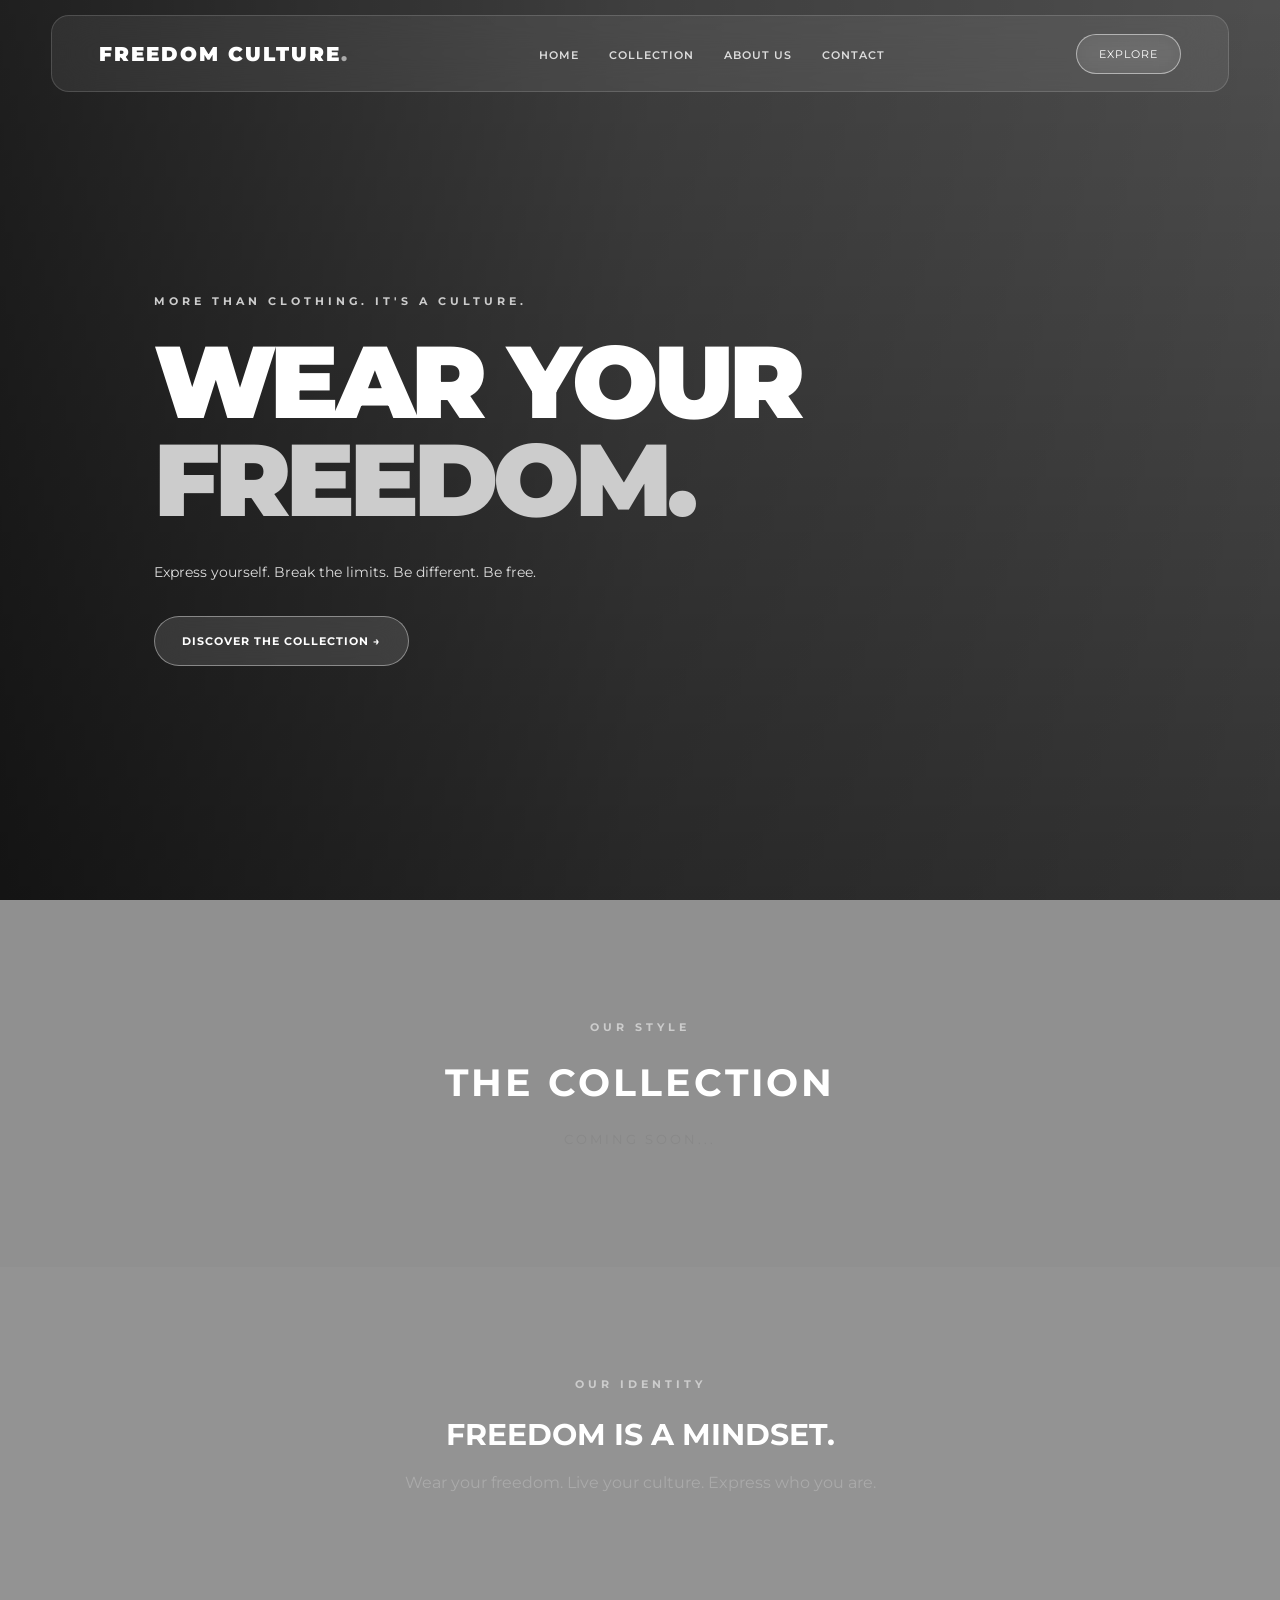
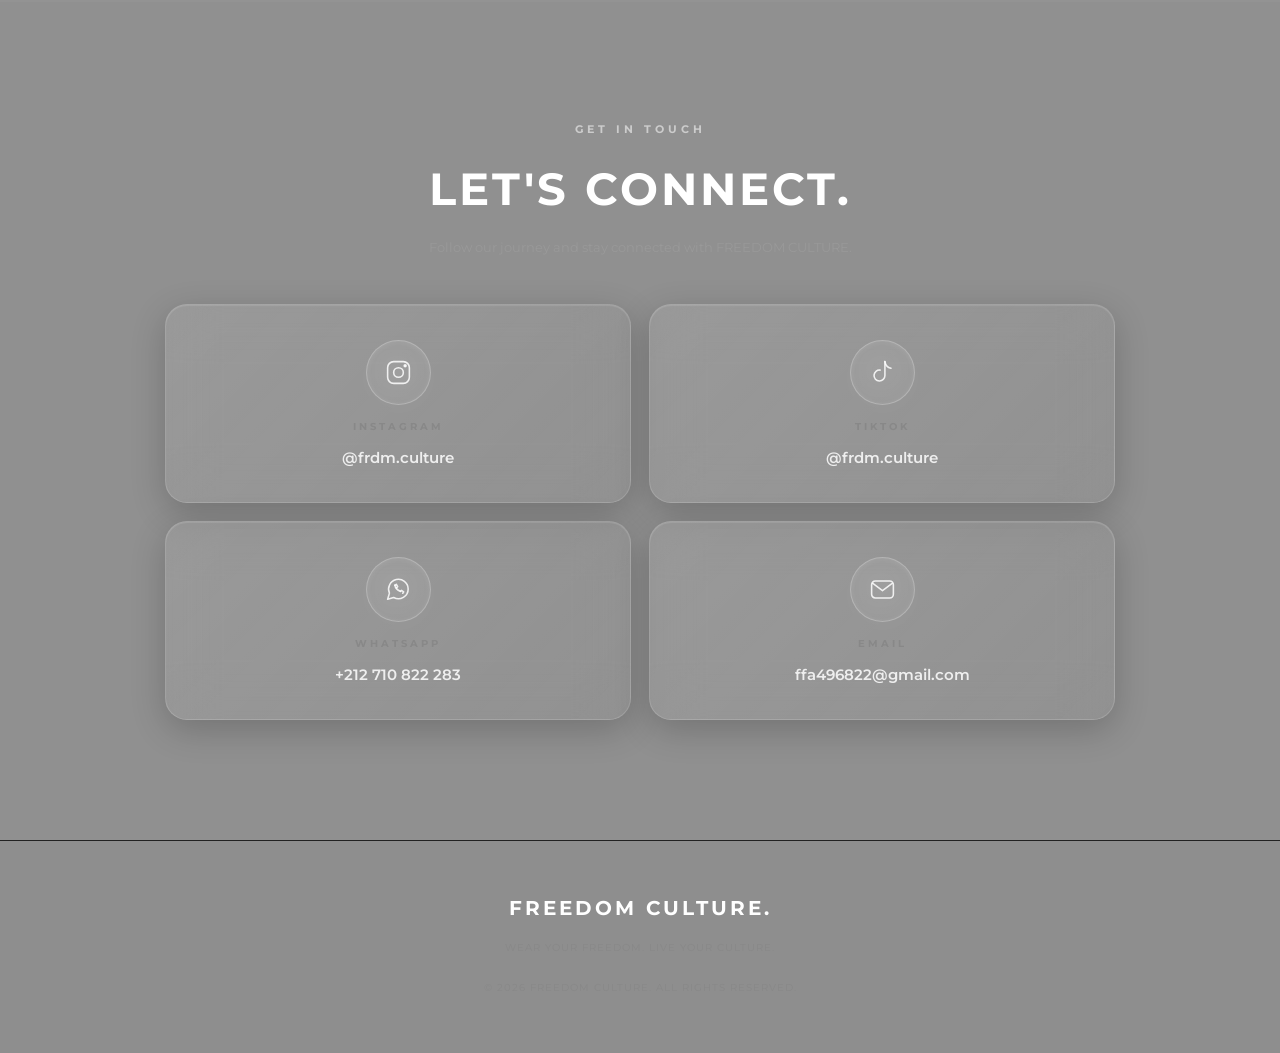
==== index.html @ 3c931a74 "Add files via upload" ====
<!DOCTYPE html>
<html lang="en">
<head>
    <meta charset="UTF-8">
    <meta name="viewport" content="width=device-width, initial-scale=1.0">

    <meta name="theme-color" content="#080808">
    <meta name="description" content="FREEDOM CULTURE — Wear Your Freedom. More than clothing, it's a culture.">

    <title>FREEDOM CULTURE | Wear Your Freedom</title>

    <link rel="stylesheet" href="style.css">

    <link rel="preconnect" href="https://fonts.googleapis.com">
    <link rel="preconnect" href="https://fonts.gstatic.com" crossorigin>
    <link href="https://fonts.googleapis.com/css2?family=Montserrat:wght@400;500;600;700;800;900&display=swap" rel="stylesheet">
</head>

<body>

    <!-- NAVBAR -->

    <header>
        <nav class="navbar">

            <a href="#home" class="logo">
                FREEDOM CULTURE<span>.</span>
            </a>

            <ul class="nav-links">
                <li><a href="#home">HOME</a></li>
                <li><a href="#collection">COLLECTION</a></li>
                <li><a href="#about">ABOUT US</a></li>
                <li><a href="#contact">CONTACT</a></li>
            </ul>

            <a href="#collection" class="shop-btn">EXPLORE</a>

        </nav>
    </header>

    <main>

        <!-- HERO -->

        <section class="hero" id="home">

            <div class="hero-content">

                <p class="subtitle">
                    MORE THAN CLOTHING. IT'S A CULTURE.
                </p>

                <h1>
                    WEAR YOUR<br>
                    <span>FREEDOM.</span>
                </h1>

                <p class="description">
                    Express yourself. Break the limits.
                    Be different. Be free.
                </p>

                <a href="#collection" class="hero-btn">
                    DISCOVER THE COLLECTION →
                </a>

            </div>

        </section>

        <!-- COLLECTION -->

        <section class="collection" id="collection">

            <p class="subtitle">OUR STYLE</p>

            <h2>THE COLLECTION</h2>

            <p>COMING SOON...</p>

        </section>

        <!-- ABOUT -->

        <section class="about" id="about">

            <p class="subtitle">OUR IDENTITY</p>

            <h2>FREEDOM IS A MINDSET.</h2>

            <p>
                Wear your freedom. Live your culture.
                Express who you are.
            </p>

        </section>

        <!-- CONTACT -->

        <section class="contact" id="contact">

            <p class="subtitle">GET IN TOUCH</p>

            <h2>LET'S CONNECT.</h2>

            <p class="contact-description">
                Follow our journey and stay connected with FREEDOM CULTURE.
            </p>

            <div class="contact-container">

                <!-- INSTAGRAM -->

                <a href="https://www.instagram.com/frdm.culture?mdxt=eGd2ZGxoZmF2Znpv&utm_source=qr"
                   target="_blank" rel="noopener noreferrer" class="contact-card">

                    <div class="glass-icon">
                        <svg viewBox="0 0 24 24" fill="none"
                             stroke="currentColor" stroke-width="1.3"
                             stroke-linecap="round" stroke-linejoin="round">

                            <rect x="3" y="3" width="18" height="18" rx="5"/>
                            <circle cx="12" cy="12" r="4"/>
                            <circle cx="17.5" cy="6.5" r="0.8" fill="currentColor"/>

                        </svg>
                    </div>

                    <span class="contact-label">INSTAGRAM</span>
                    <span class="contact-value">@frdm.culture</span>

                </a>

                <!-- TIKTOK -->

                <a href="https://www.tiktok.com/@frdm.culture?_r=1&_t=ZN-9BCzHDiKAdf"
                   target="_blank" rel="noopener noreferrer" class="contact-card">

                    <div class="glass-icon">

                        <svg viewBox="0 0 24 24" fill="none"
                             stroke="currentColor" stroke-width="1.3"
                             stroke-linecap="round" stroke-linejoin="round">

                            <path d="M14 3v11.5a4.5 4.5 0 1 1-4-4.47"/>
                            <path d="M14 3c.5 3 2.5 5 5 5.5"/>

                        </svg>

                    </div>

                    <span class="contact-label">TIKTOK</span>
                    <span class="contact-value">@frdm.culture</span>

                </a>

                <!-- WHATSAPP -->

                <a href="https://wa.me/212710822283"
                   target="_blank" rel="noopener noreferrer" class="contact-card">

                    <div class="glass-icon">

                        <svg viewBox="0 0 24 24" fill="none"
                             stroke="currentColor" stroke-width="1.3"
                             stroke-linecap="round" stroke-linejoin="round">

                            <path d="M20 11.5a8.1 8.1 0 0 1-12 7.1L3 20l1.5-5A8.1 8.1 0 1 1 20 11.5Z"/>
                            <path d="M9 8.5c.5 2.5 2 4 4.5 5"/>
                            <path d="m9 8.5 1.2-.8 1.1 2-1 1"/>
                            <path d="m13.5 13.5 1-.8 1.8 1.2-.8 1.2"/>

                        </svg>

                    </div>

                    <span class="contact-label">WHATSAPP</span>
                    <span class="contact-value">+212 710 822 283</span>

                </a>

                <!-- EMAIL -->

                <a href="mailto:ffa496822@gmail.com"
                   class="contact-card">

                    <div class="glass-icon">

                        <svg viewBox="0 0 24 24" fill="none"
                             stroke="currentColor" stroke-width="1.3"
                             stroke-linecap="round" stroke-linejoin="round">

                            <rect x="3" y="5" width="18" height="14" rx="3"/>
                            <path d="m4 7 8 6 8-6"/>

                        </svg>

                    </div>

                    <span class="contact-label">EMAIL</span>
                    <span class="contact-value">ffa496822@gmail.com</span>

                </a>

            </div>

        </section>

    </main>

    <!-- FOOTER -->

    <footer>

        <h2>FREEDOM CULTURE.</h2>

        <p>WEAR YOUR FREEDOM. LIVE YOUR CULTURE.</p>

        <p class="copyright">
            © 2026 FREEDOM CULTURE. ALL RIGHTS RESERVED.
        </p>

    </footer>

    <script src="script.js"></script>

</body>
</html>
---- style.css ----
* {
    margin: 0;
    padding: 0;
    box-sizing: border-box;
    scroll-behavior: smooth;
}

body {
    font-family: 'Montserrat', sans-serif;
    background: #080808;
    color: white;
}

/* NAVBAR */

header {
    position: fixed;
    top: 15px;
    left: 4%;
    width: 92%;
    z-index: 1000;
    border: 1px solid rgba(255,255,255,0.15);
    border-radius: 18px;
    background: rgba(255,255,255,0.07);
    backdrop-filter: blur(22px);
    -webkit-backdrop-filter: blur(22px);
}

.navbar {
    min-height: 75px;
    padding: 12px 4%;
    display: flex;
    align-items: center;
    justify-content: space-between;
    gap: 20px;
}

.logo {
    color: white;
    font-size: 20px;
    font-weight: 900;
    text-decoration: none;
    letter-spacing: 2px;
}

.logo span {
    color: #aaa;
}

.nav-links {
    display: flex;
    gap: 30px;
    list-style: none;
}

.nav-links a {
    color: #ddd;
    text-decoration: none;
    font-size: 11px;
    font-weight: 600;
    letter-spacing: 1px;
    transition: 0.3s;
}

.nav-links a:hover {
    color: white;
}

.shop-btn {
    padding: 12px 22px;
    border: 1px solid rgba(255,255,255,0.5);
    border-radius: 30px;
    color: white;
    text-decoration: none;
    font-size: 11px;
    letter-spacing: 1px;
    background: rgba(255,255,255,0.08);
    backdrop-filter: blur(12px);
    transition: 0.3s;
}

.shop-btn:hover {
    background: white;
    color: black;
}

/* PAGE BACKGROUND */

body {
    background:
        linear-gradient(
            rgba(0,0,0,0.65),
            rgba(0,0,0,0.78)
        ),
        url('https://images.unsplash.com/photo-1523381210434-271e8be1f52b?w=2000');

    background-size: cover;
    background-position: center top;
    background-repeat: no-repeat;
    background-attachment: fixed;
}

/* HERO */

.hero {
    min-height: 100vh;
    display: flex;
    align-items: center;
    padding: 140px 12% 80px;

    background: linear-gradient(
        90deg,
        rgba(0,0,0,0.65),
        rgba(0,0,0,0.30),
        rgba(0,0,0,0.12)
    );
}

.hero-content {
    max-width: 650px;
}

.subtitle {
    color: #ccc;
    font-size: 11px;
    font-weight: 700;
    letter-spacing: 4px;
    margin-bottom: 25px;
}

.hero h1 {
    font-size: clamp(55px, 8vw, 105px);
    line-height: 0.95;
    font-weight: 900;
    letter-spacing: -5px;
}

.hero h1 span {
    color: #ccc;
}

.description {
    color: #ddd;
    font-size: 14px;
    line-height: 2;
    margin: 30px 0;
}

.hero-btn {
    display: inline-block;
    padding: 17px 27px;
    border: 1px solid rgba(255,255,255,0.4);
    border-radius: 40px;
    background: rgba(255,255,255,0.12);
    color: white;
    text-decoration: none;
    font-size: 11px;
    font-weight: 700;
    letter-spacing: 1px;
    backdrop-filter: blur(15px);
    -webkit-backdrop-filter: blur(15px);
    transition: 0.3s;
}

.hero-btn:hover {
    background: white;
    color: black;
    transform: translateY(-3px);
}

/* COLLECTION */

.collection {
    padding: 120px 20px;
    text-align: center;
    background: rgba(10,10,10,0.45);
}

.collection h2 {
    font-size: 38px;
    letter-spacing: 3px;
    margin-bottom: 25px;
}

.collection > p:last-child {
    color: #888;
    font-size: 13px;
    letter-spacing: 3px;
}

/* ABOUT */

.about {
    padding: 110px 20px;
    background: rgba(17,17,17,0.45);
    text-align: center;
}

.about h2 {
    font-size: 30px;
    margin-bottom: 20px;
}

.about p:not(.subtitle) {
    color: #aaa;
}

/* CONTACT */

.contact {
    padding: 120px 8%;
    text-align: center;
    background: rgba(9,9,9,0.45);
}

.contact h2 {
    font-size: clamp(30px, 5vw, 45px);
    letter-spacing: 3px;
    margin-bottom: 20px;
}

.contact-description {
    color: #999;
    font-size: 13px;
    line-height: 1.8;
    margin-bottom: 45px;
}

.contact-container {
    max-width: 950px;
    margin: auto;
    display: grid;
    grid-template-columns: repeat(2, 1fr);
    gap: 18px;
}

.contact-card {
    display: flex;
    flex-direction: column;
    align-items: center;
    gap: 15px;
    padding: 35px 20px;
    text-align: center;
    text-decoration: none;
    color: white;

    background: linear-gradient(
        135deg,
        rgba(255,255,255,0.09),
        rgba(255,255,255,0.015)
    );

    border: 1px solid rgba(255,255,255,0.15);
    border-radius: 22px;

    backdrop-filter: blur(25px);
    -webkit-backdrop-filter: blur(25px);

    box-shadow:
        inset 0 1px 1px rgba(255,255,255,0.12),
        0 10px 35px rgba(0,0,0,0.2);

    transition: 0.3s ease;
}

.contact-card:hover {
    background: rgba(255,255,255,0.10);
    border-color: rgba(255,255,255,0.35);
    transform: translateY(-5px);
}

/* LIQUID GLASS ICONS */

.glass-icon {
    width: 65px;
    height: 65px;
    display: flex;
    align-items: center;
    justify-content: center;

    border-radius: 50%;

    background: rgba(255,255,255,0.025);
    border: 1px solid rgba(255,255,255,0.25);

    box-shadow:
        inset 0 1px 5px rgba(255,255,255,0.10),
        0 5px 20px rgba(255,255,255,0.025);

    backdrop-filter: blur(15px);
    -webkit-backdrop-filter: blur(15px);

    transition: 0.3s ease;
}

.glass-icon svg {
    width: 29px;
    height: 29px;
    color: rgba(255,255,255,0.85);
    transition: 0.3s ease;
}

.contact-card:hover .glass-icon {
    border-color: rgba(255,255,255,0.6);
    transform: scale(1.08);
}

.contact-label {
    color: #888;
    font-size: 10px;
    font-weight: 700;
    letter-spacing: 3px;
}

.contact-value {
    color: #eee;
    font-size: 15px;
    font-weight: 600;
    overflow-wrap: anywhere;
}

/* FOOTER */

footer {
    padding: 55px 20px;
    text-align: center;
    background: rgba(5,5,5,0.45);
    border-top: 1px solid #222;
}

footer h2 {
    font-size: 20px;
    letter-spacing: 3px;
    margin-bottom: 18px;
}

footer p {
    color: #888;
    font-size: 10px;
    letter-spacing: 1px;
    line-height: 2;
}

.copyright {
    margin-top: 20px;
}

/* MOBILE */

@media (max-width: 768px) {

    body {
        background-attachment: scroll;
        background-position: center top;
    }

    header {
        top: 8px;
        left: 3%;
        width: 94%;
    }

    .navbar {
        min-height: 65px;
        padding: 10px 4%;
    }

    .logo {
        font-size: 15px;
    }

    .nav-links {
        display: none;
    }

    .shop-btn {
        padding: 10px 15px;
        font-size: 10px;
    }

    .hero {
        min-height: 100vh;
        padding: 130px 7% 70px;
    }

    .hero h1 {
        font-size: clamp(48px, 12vw, 75px);
        letter-spacing: -3px;
    }

    .collection h2 {
        font-size: 28px;
    }

    .about h2 {
        font-size: 24px;
    }

    .contact {
        padding: 90px 6%;
    }

    .contact-container {
        grid-template-columns: 1fr;
    }

    .contact-card {
        padding: 30px 20px;
    }

    .contact-value {
        font-size: 14px;
    }
}
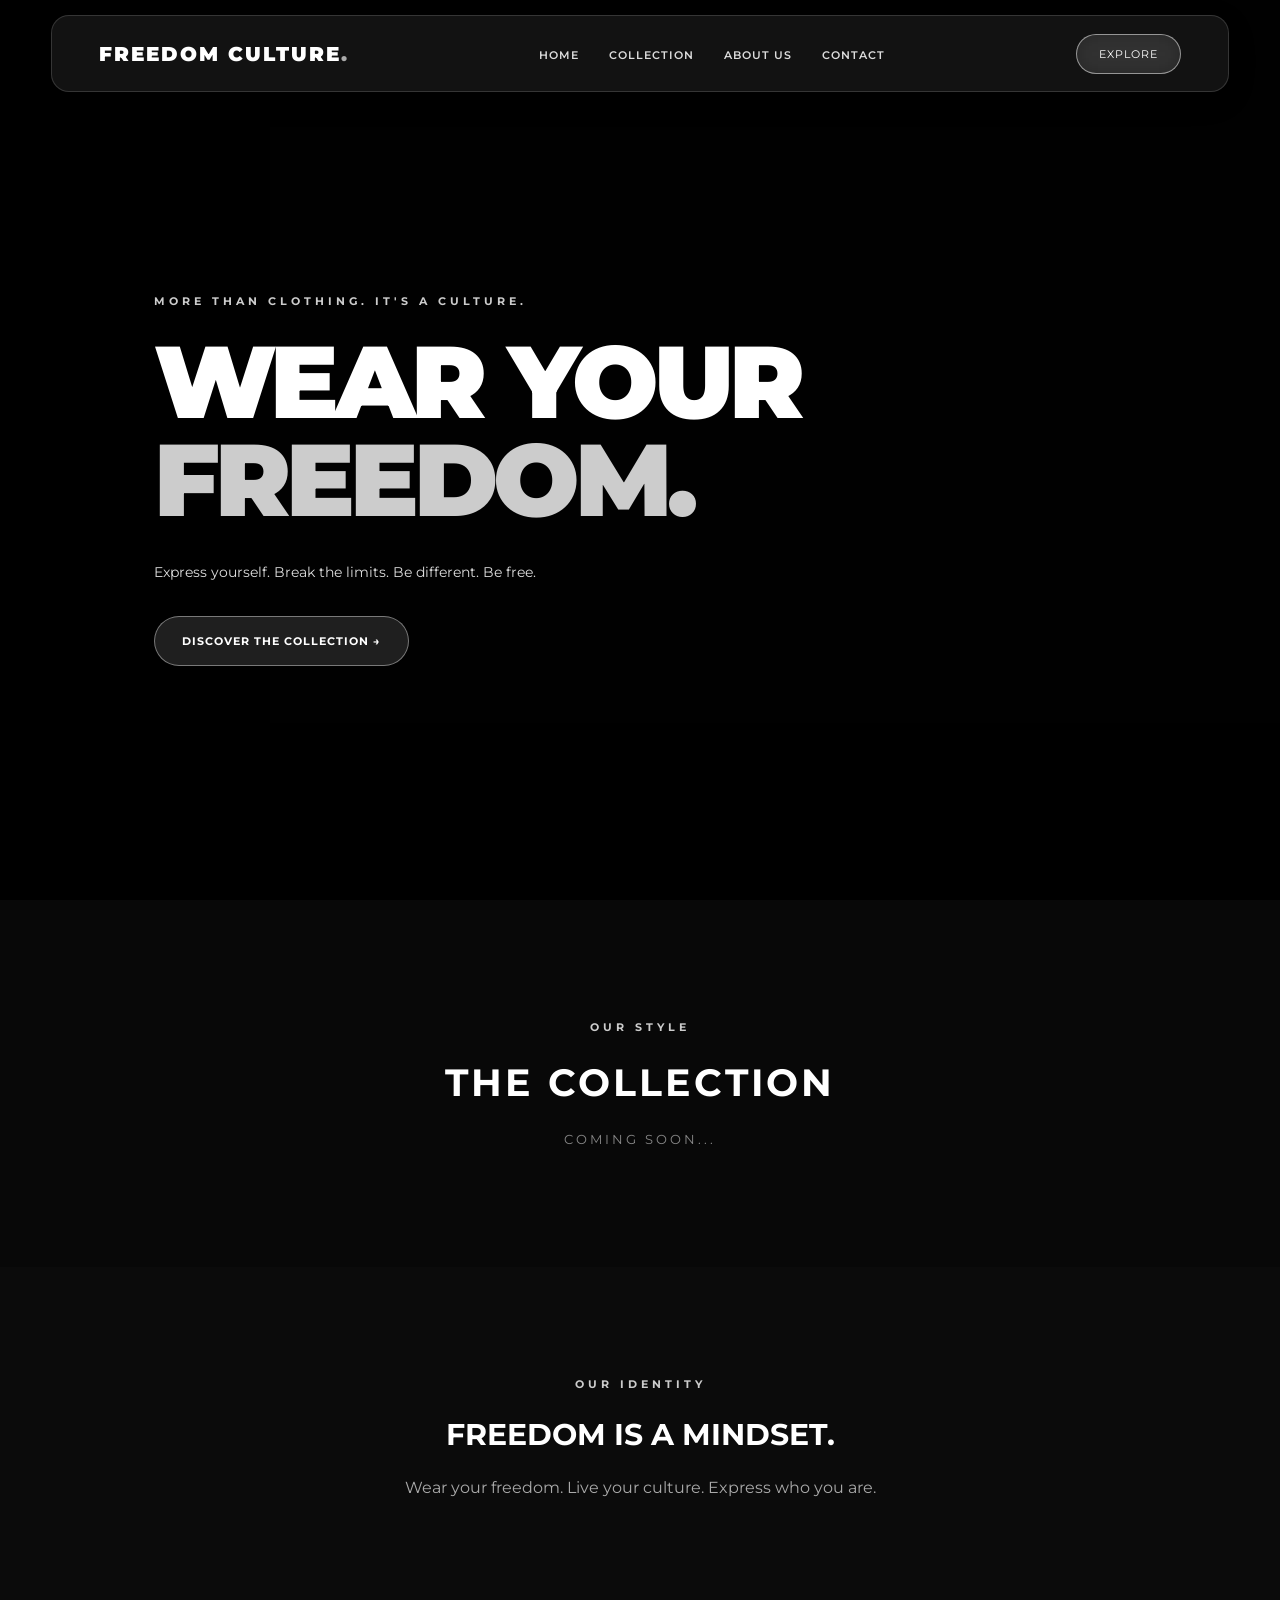
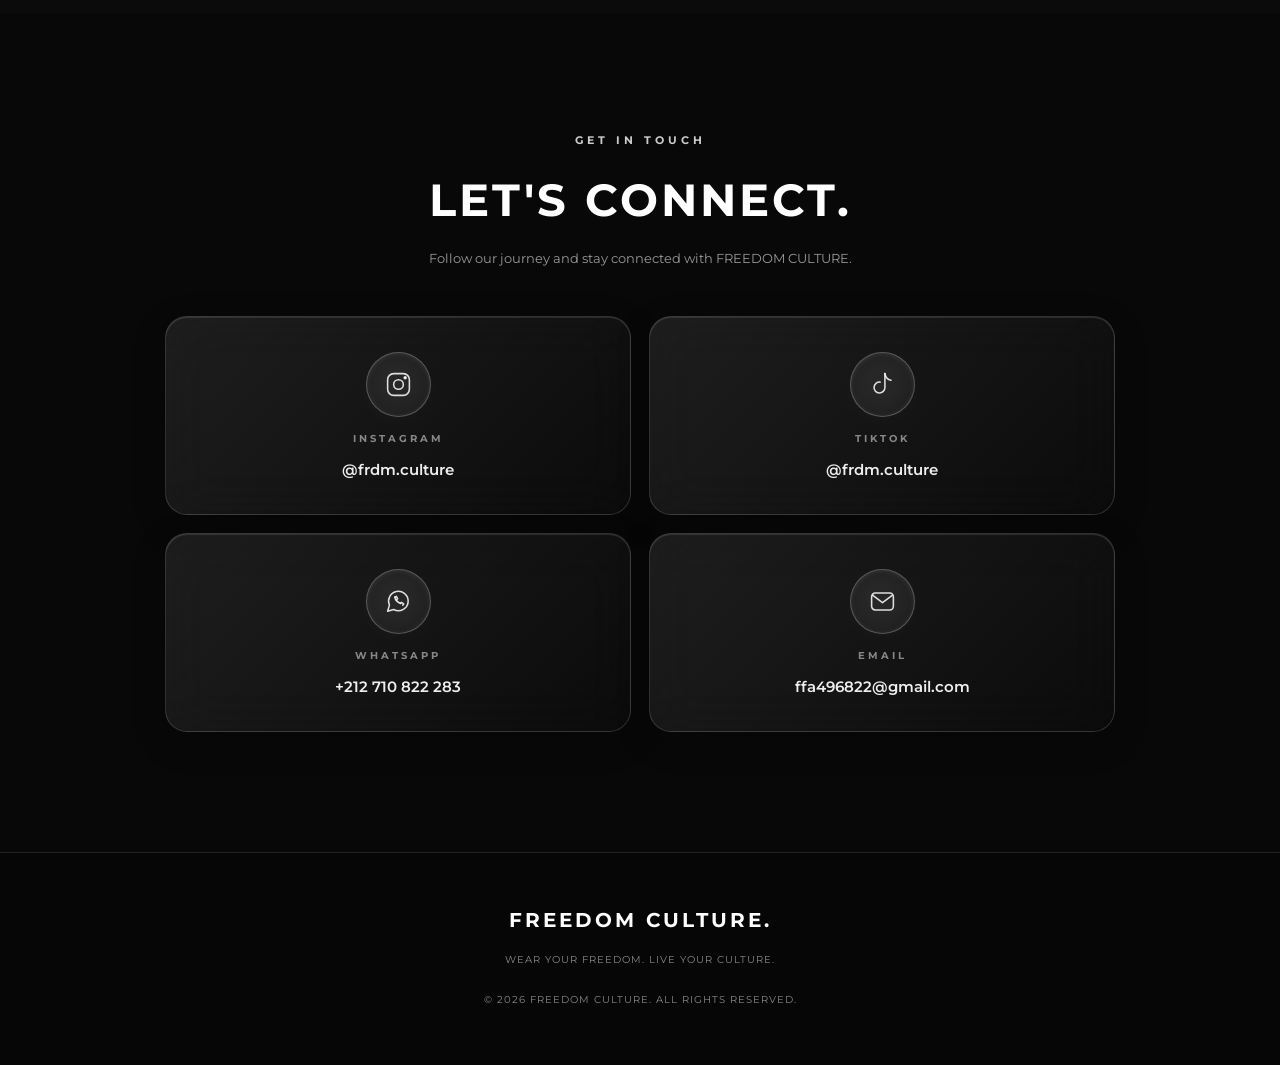
==== commit fcd6b116: "Add files via upload" ====
--- a/index.html
+++ b/index.html
@@ -182,7 +182,7 @@
 
                 <!-- EMAIL -->
 
-                <a href="mailto:ffa496822@gmail.com"
+                <a href="mailto:brand.frdmculture@gmail.com"
                    class="contact-card">
 
                     <div class="glass-icon">
--- a/style.css
+++ b/style.css
@@ -1,3 +1,7 @@
+/* =========================
+   GLOBAL
+========================= */
+
 * {
     margin: 0;
     padding: 0;
@@ -5,10 +9,38 @@
     scroll-behavior: smooth;
 }
 
+html {
+    scroll-padding-top: 110px;
+}
+
 body {
+    position: relative;
+    isolation: isolate;
+    min-height: 100vh;
+
     font-family: 'Montserrat', sans-serif;
     background: #080808;
     color: white;
+}
+
+/* FULL PAGE BACKGROUND */
+
+body::before {
+    content: "";
+    position: fixed;
+    inset: 0;
+    z-index: -1;
+    pointer-events: none;
+
+    background-image:
+        linear-gradient(
+            rgba(0,0,0,0.65),
+            rgba(0,0,0,0.78)
+        ),
+      url('https://images.unsplash.com/photo-1523398002811-999ca8dec234?w=2000');
+    background-size: cover;
+    background-position: center center;
+    background-repeat: no-repeat;
 }
 
 /* NAVBAR */
@@ -19,16 +51,22 @@
     left: 4%;
     width: 92%;
     z-index: 1000;
+
     border: 1px solid rgba(255,255,255,0.15);
     border-radius: 18px;
+
     background: rgba(255,255,255,0.07);
+
     backdrop-filter: blur(22px);
     -webkit-backdrop-filter: blur(22px);
+
+    box-shadow: 0 8px 30px rgba(0,0,0,0.12);
 }
 
 .navbar {
     min-height: 75px;
     padding: 12px 4%;
+
     display: flex;
     align-items: center;
     justify-content: space-between;
@@ -41,6 +79,7 @@
     font-weight: 900;
     text-decoration: none;
     letter-spacing: 2px;
+    white-space: nowrap;
 }
 
 .logo span {
@@ -59,7 +98,7 @@
     font-size: 11px;
     font-weight: 600;
     letter-spacing: 1px;
-    transition: 0.3s;
+    transition: color 0.3s ease;
 }
 
 .nav-links a:hover {
@@ -68,15 +107,22 @@
 
 .shop-btn {
     padding: 12px 22px;
+
     border: 1px solid rgba(255,255,255,0.5);
     border-radius: 30px;
+
     color: white;
     text-decoration: none;
     font-size: 11px;
     letter-spacing: 1px;
+
     background: rgba(255,255,255,0.08);
+
     backdrop-filter: blur(12px);
-    transition: 0.3s;
+    -webkit-backdrop-filter: blur(12px);
+
+    transition: 0.3s ease;
+    white-space: nowrap;
 }
 
 .shop-btn:hover {
@@ -84,28 +130,14 @@
     color: black;
 }
 
-/* PAGE BACKGROUND */
-
-body {
-    background:
-        linear-gradient(
-            rgba(0,0,0,0.65),
-            rgba(0,0,0,0.78)
-        ),
-        url('https://images.unsplash.com/photo-1523381210434-271e8be1f52b?w=2000');
-
-    background-size: cover;
-    background-position: center top;
-    background-repeat: no-repeat;
-    background-attachment: fixed;
-}
-
 /* HERO */
 
 .hero {
     min-height: 100vh;
+
     display: flex;
     align-items: center;
+
     padding: 140px 12% 80px;
 
     background: linear-gradient(
@@ -148,18 +180,25 @@
 
 .hero-btn {
     display: inline-block;
+
     padding: 17px 27px;
+
     border: 1px solid rgba(255,255,255,0.4);
     border-radius: 40px;
+
     background: rgba(255,255,255,0.12);
+
     color: white;
     text-decoration: none;
+
     font-size: 11px;
     font-weight: 700;
     letter-spacing: 1px;
+
     backdrop-filter: blur(15px);
     -webkit-backdrop-filter: blur(15px);
-    transition: 0.3s;
+
+    transition: 0.3s ease;
 }
 
 .hero-btn:hover {
@@ -173,6 +212,7 @@
 .collection {
     padding: 120px 20px;
     text-align: center;
+
     background: rgba(10,10,10,0.45);
 }
 
@@ -192,7 +232,9 @@
 
 .about {
     padding: 110px 20px;
+
     background: rgba(17,17,17,0.45);
+
     text-align: center;
 }
 
@@ -203,6 +245,7 @@
 
 .about p:not(.subtitle) {
     color: #aaa;
+    line-height: 1.9;
 }
 
 /* CONTACT */
@@ -210,6 +253,7 @@
 .contact {
     padding: 120px 8%;
     text-align: center;
+
     background: rgba(9,9,9,0.45);
 }
 
@@ -229,6 +273,7 @@
 .contact-container {
     max-width: 950px;
     margin: auto;
+
     display: grid;
     grid-template-columns: repeat(2, 1fr);
     gap: 18px;
@@ -239,7 +284,9 @@
     flex-direction: column;
     align-items: center;
     gap: 15px;
+
     padding: 35px 20px;
+
     text-align: center;
     text-decoration: none;
     color: white;
@@ -260,7 +307,10 @@
         inset 0 1px 1px rgba(255,255,255,0.12),
         0 10px 35px rgba(0,0,0,0.2);
 
-    transition: 0.3s ease;
+    transition:
+        background 0.3s ease,
+        border-color 0.3s ease,
+        transform 0.3s ease;
 }
 
 .contact-card:hover {
@@ -274,6 +324,8 @@
 .glass-icon {
     width: 65px;
     height: 65px;
+    flex-shrink: 0;
+
     display: flex;
     align-items: center;
     justify-content: center;
@@ -296,7 +348,9 @@
 .glass-icon svg {
     width: 29px;
     height: 29px;
+
     color: rgba(255,255,255,0.85);
+
     transition: 0.3s ease;
 }
 
@@ -323,8 +377,11 @@
 
 footer {
     padding: 55px 20px;
+
     text-align: center;
+
     background: rgba(5,5,5,0.45);
+
     border-top: 1px solid #222;
 }
 
@@ -345,13 +402,29 @@
     margin-top: 20px;
 }
 
-/* MOBILE */
+/* SCROLL REVEAL */
+
+.reveal-section {
+    opacity: 0;
+    transform: translateY(22px);
+
+    transition:
+        opacity 0.8s ease,
+        transform 0.8s ease;
+}
+
+.reveal-section.visible {
+    opacity: 1;
+    transform: translateY(0);
+}
+
+/* TABLET & MOBILE */
 
 @media (max-width: 768px) {
 
-    body {
-        background-attachment: scroll;
-        background-position: center top;
+    body::before {
+        background-position: center center;
+        background-size: cover;
     }
 
     header {
@@ -367,6 +440,7 @@
 
     .logo {
         font-size: 15px;
+        letter-spacing: 1.5px;
     }
 
     .nav-links {
@@ -379,7 +453,9 @@
     }
 
     .hero {
+        min-height: 100svh;
         min-height: 100vh;
+
         padding: 130px 7% 70px;
     }
 
@@ -388,10 +464,18 @@
         letter-spacing: -3px;
     }
 
+    .collection {
+        padding: 100px 20px;
+    }
+
     .collection h2 {
         font-size: 28px;
     }
 
+    .about {
+        padding: 100px 20px;
+    }
+
     .about h2 {
         font-size: 24px;
     }
@@ -411,4 +495,53 @@
     .contact-value {
         font-size: 14px;
     }
+
+    footer {
+        padding: 45px 20px;
+    }
+}
+
+/* SMALL PHONES */
+
+@media (max-width: 380px) {
+
+    .logo {
+        font-size: 13px;
+    }
+
+    .shop-btn {
+        padding: 9px 12px;
+        font-size: 9px;
+    }
+
+    .hero h1 {
+        font-size: 46px;
+    }
+
+    .subtitle {
+        font-size: 9px;
+        letter-spacing: 3px;
+    }
+
+    .contact h2 {
+        font-size: 28px;
+    }
+}
+
+/* ACCESSIBILITY */
+
+@media (prefers-reduced-motion: reduce) {
+
+    *,
+    *::before,
+    *::after {
+        scroll-behavior: auto !important;
+        transition-duration: 0.01ms !important;
+        animation-duration: 0.01ms !important;
+    }
+
+    .reveal-section {
+        opacity: 1;
+        transform: none;
+    }
 }
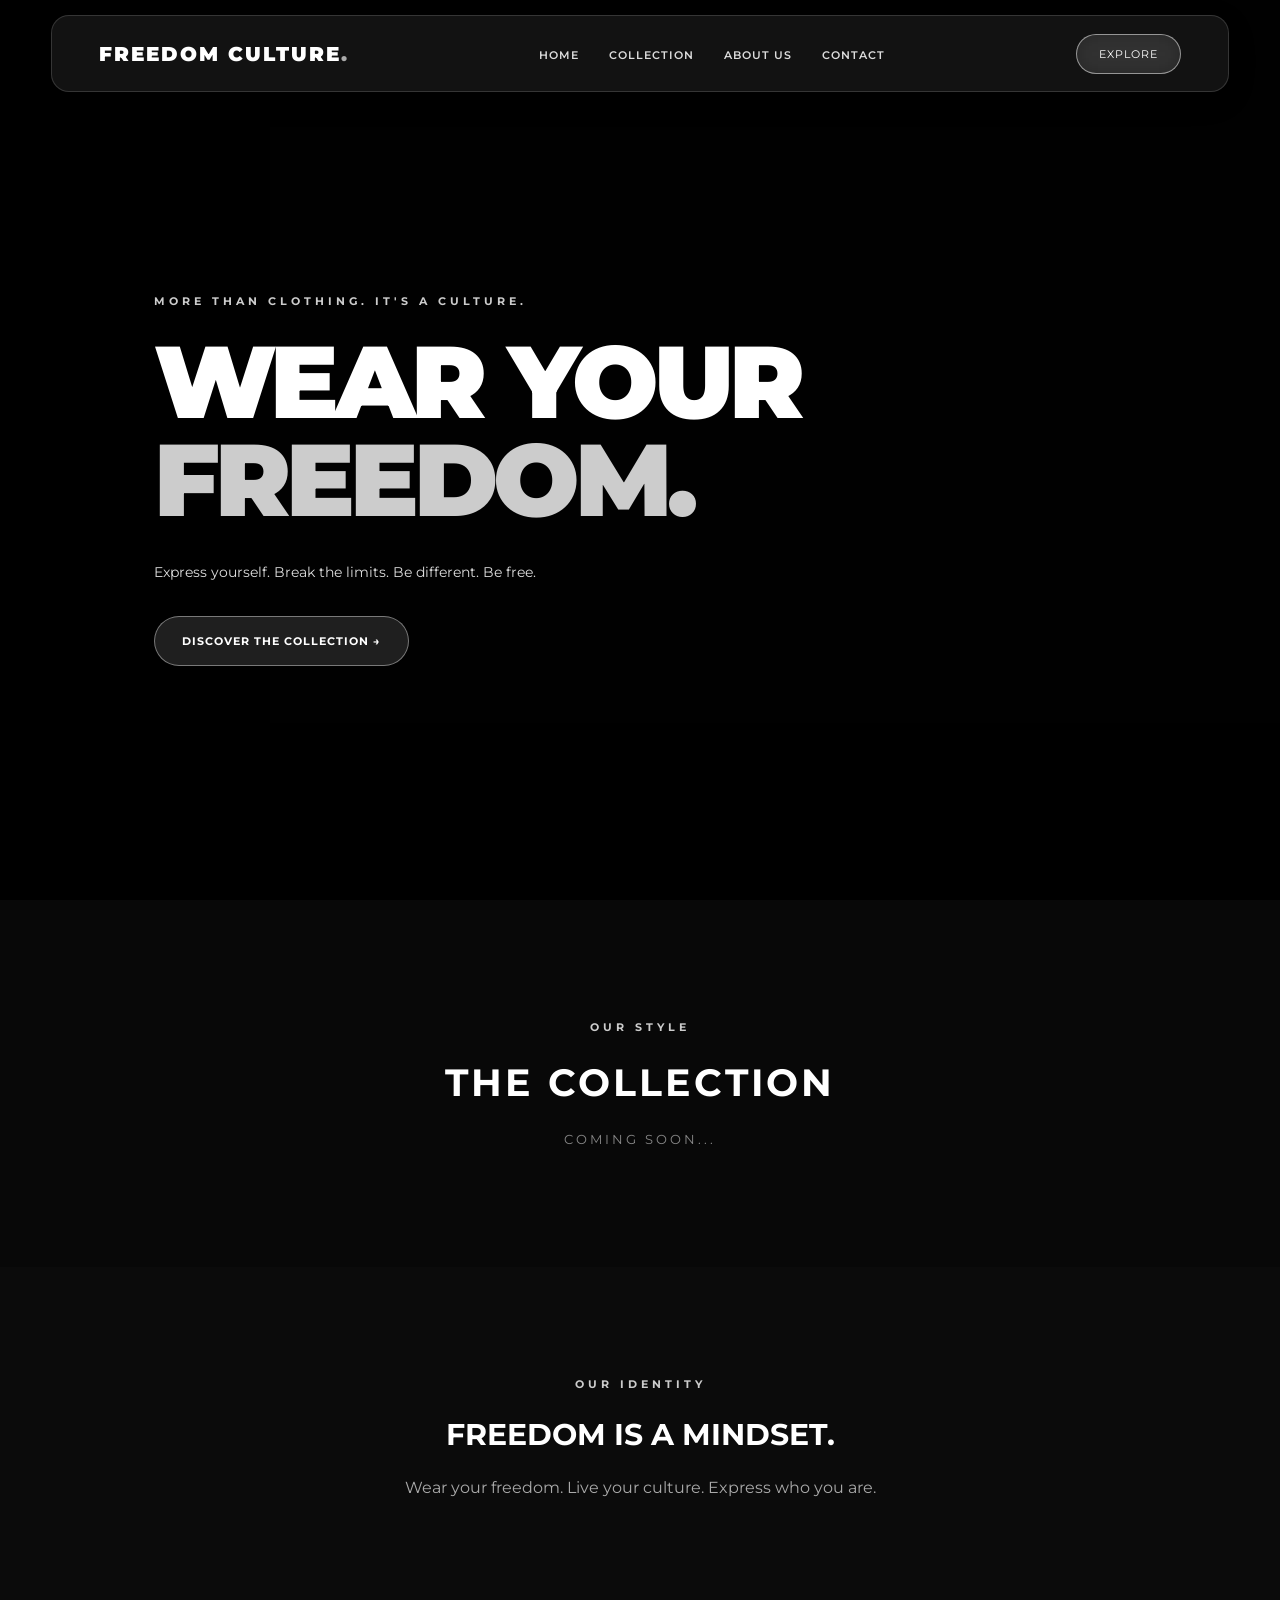
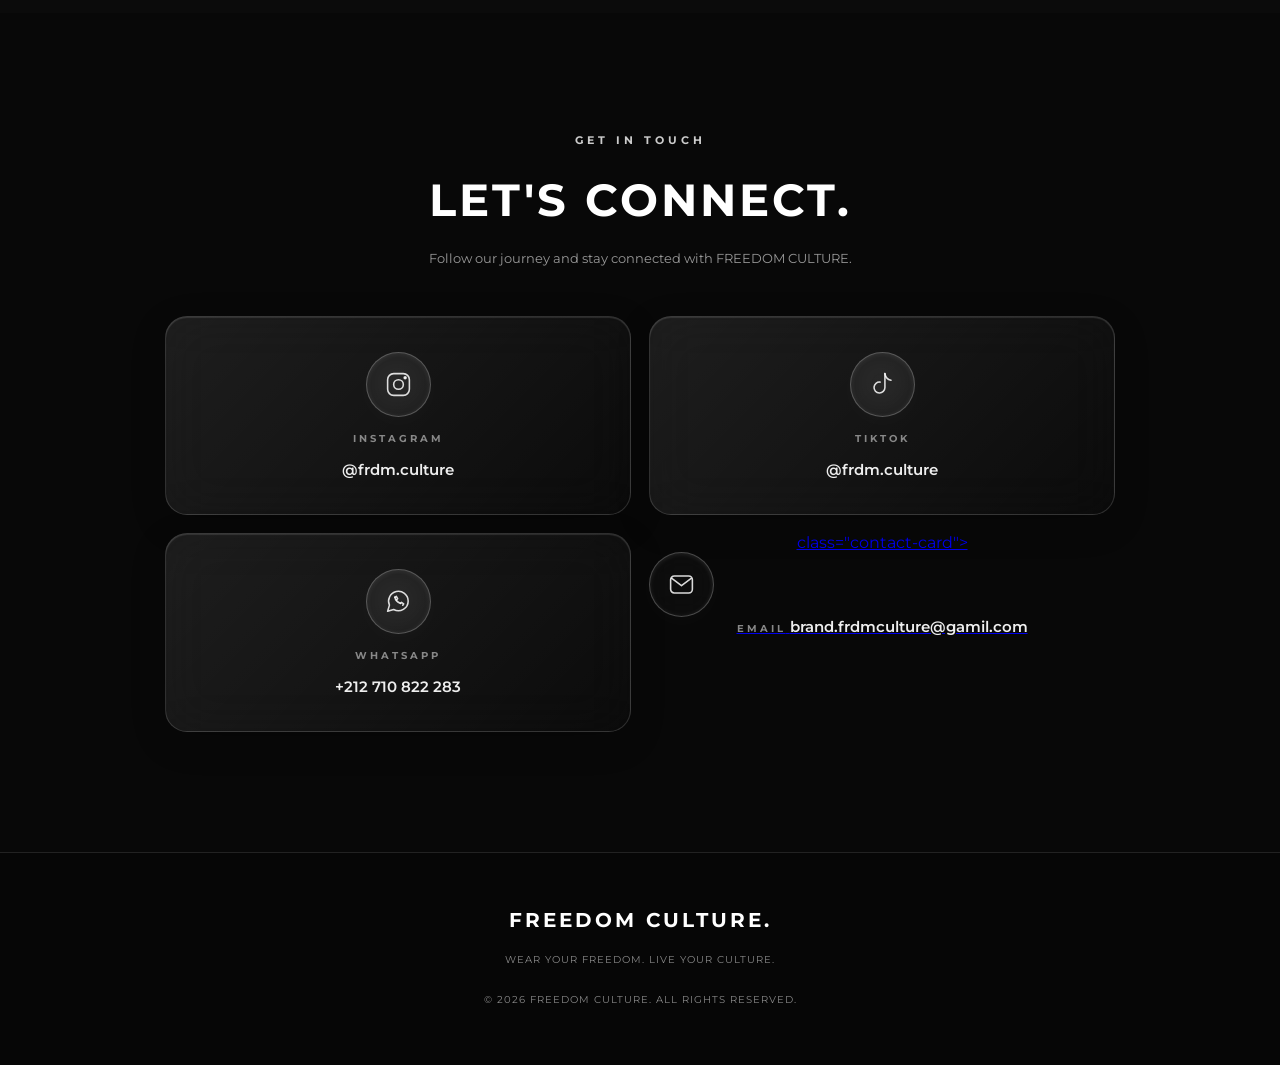
==== commit b6e98155: "Add files via upload" ====
--- a/index.html
+++ b/index.html
@@ -182,7 +182,7 @@
 
                 <!-- EMAIL -->
 
-                <a href="mailto:brand.frdmculture@gmail.com"
+                <a href="mailto:brand.frdmculture@gmail.com">
                    class="contact-card">
 
                     <div class="glass-icon">
@@ -199,7 +199,7 @@
                     </div>
 
                     <span class="contact-label">EMAIL</span>
-                    <span class="contact-value">ffa496822@gmail.com</span>
+                    <span class="contact-value">brand.frdmculture@gamil.com</span>
 
                 </a>
 
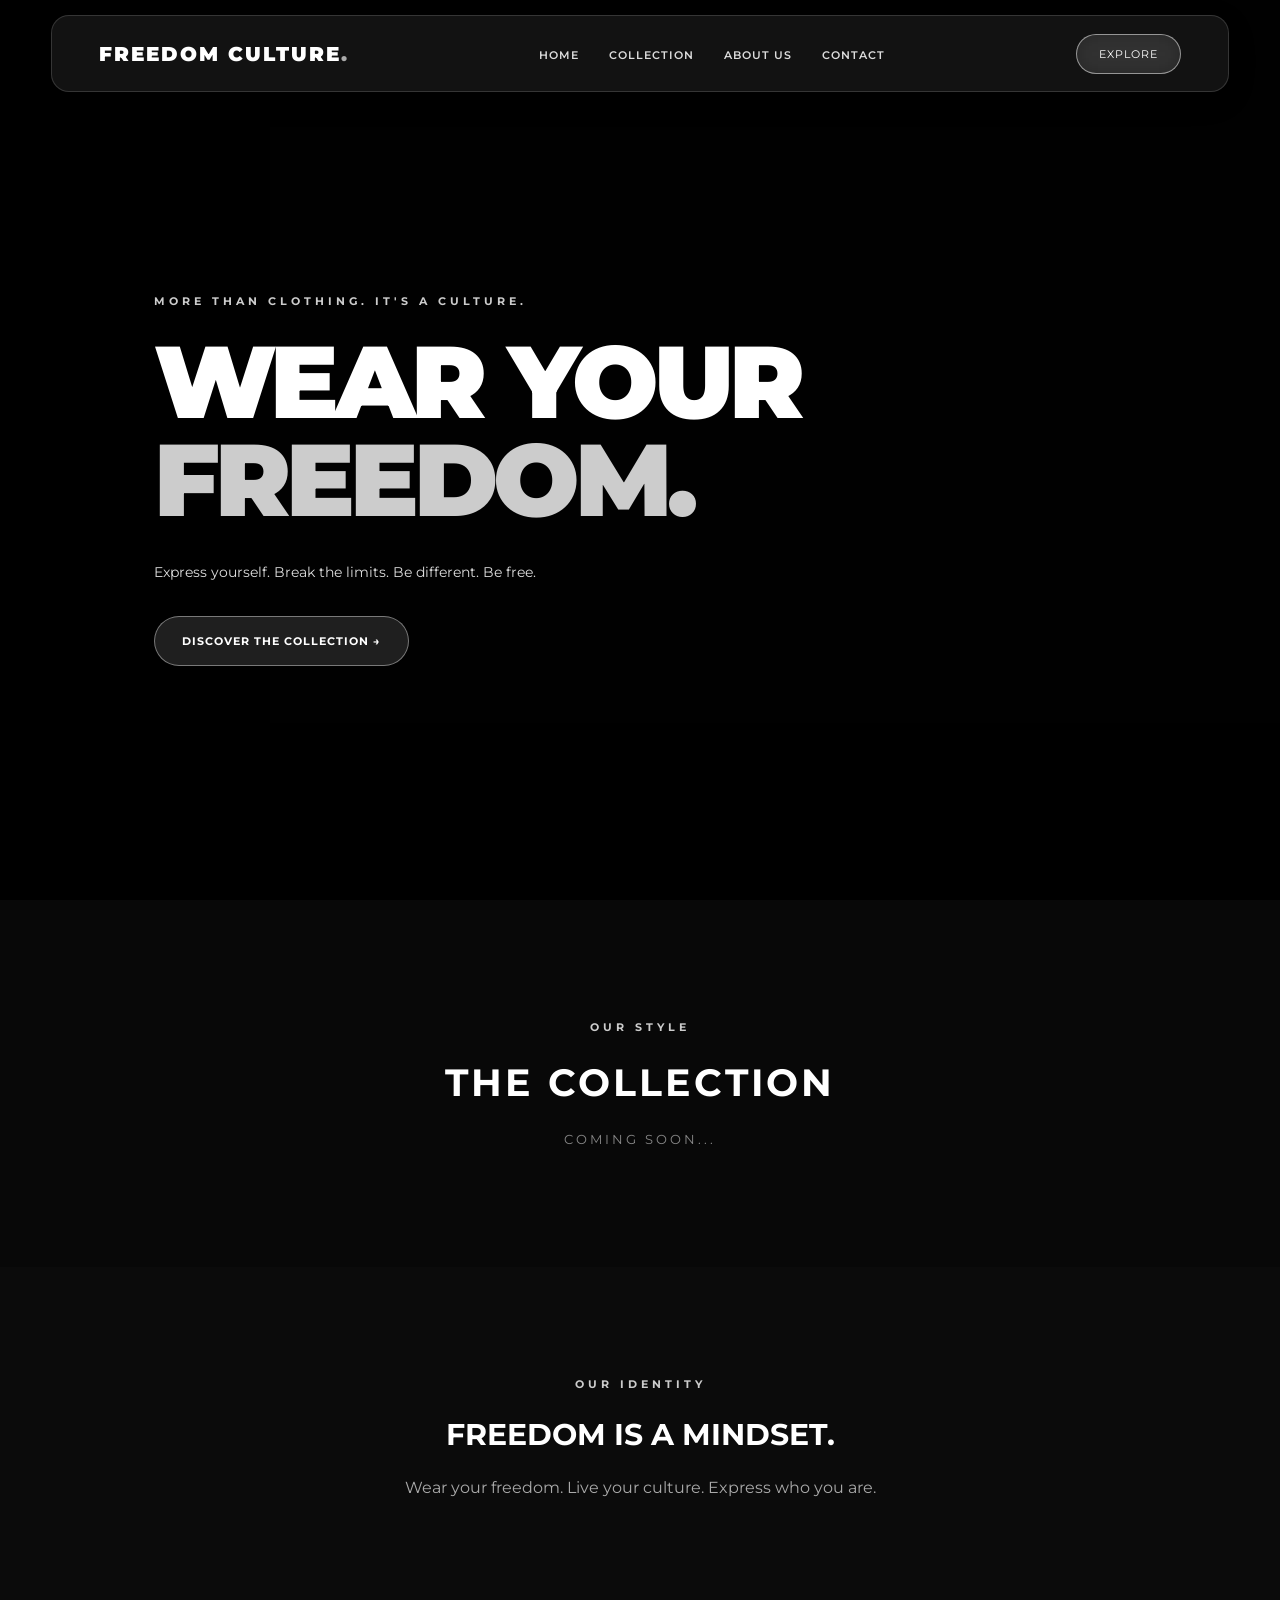
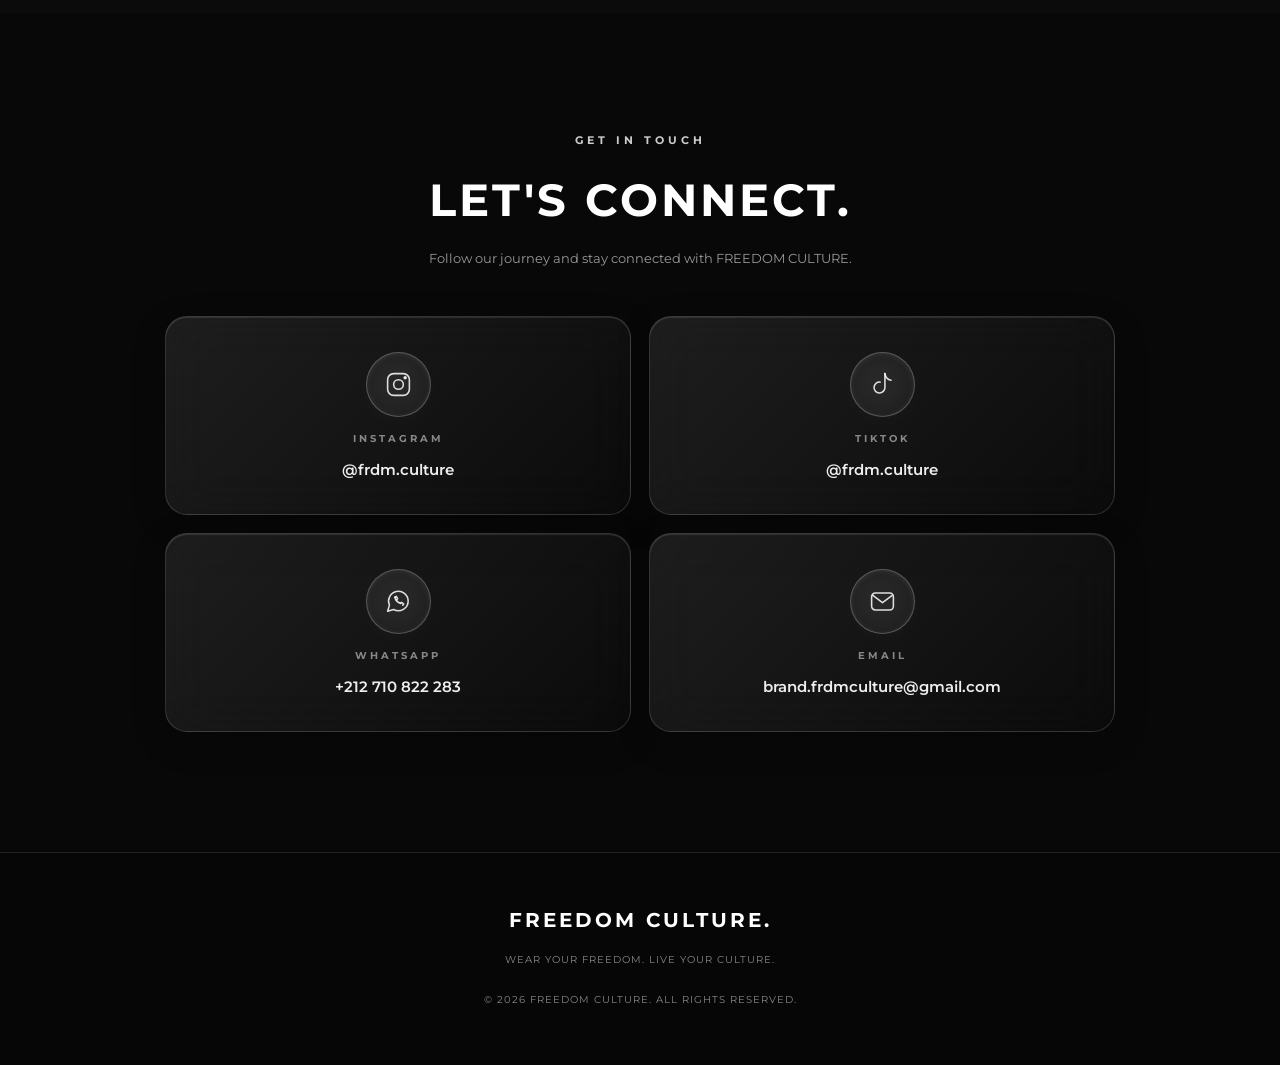
==== commit 55ab512d: "Add files via upload" ====
--- a/index.html
+++ b/index.html
@@ -182,7 +182,7 @@
 
                 <!-- EMAIL -->
 
-                <a href="mailto:brand.frdmculture@gmail.com">
+                <a href="mailto:brand.frdmculture@gmail.com"
                    class="contact-card">
 
                     <div class="glass-icon">
@@ -199,7 +199,7 @@
                     </div>
 
                     <span class="contact-label">EMAIL</span>
-                    <span class="contact-value">brand.frdmculture@gamil.com</span>
+                    <span class="contact-value">brand.frdmculture@gmail.com</span>
 
                 </a>
 
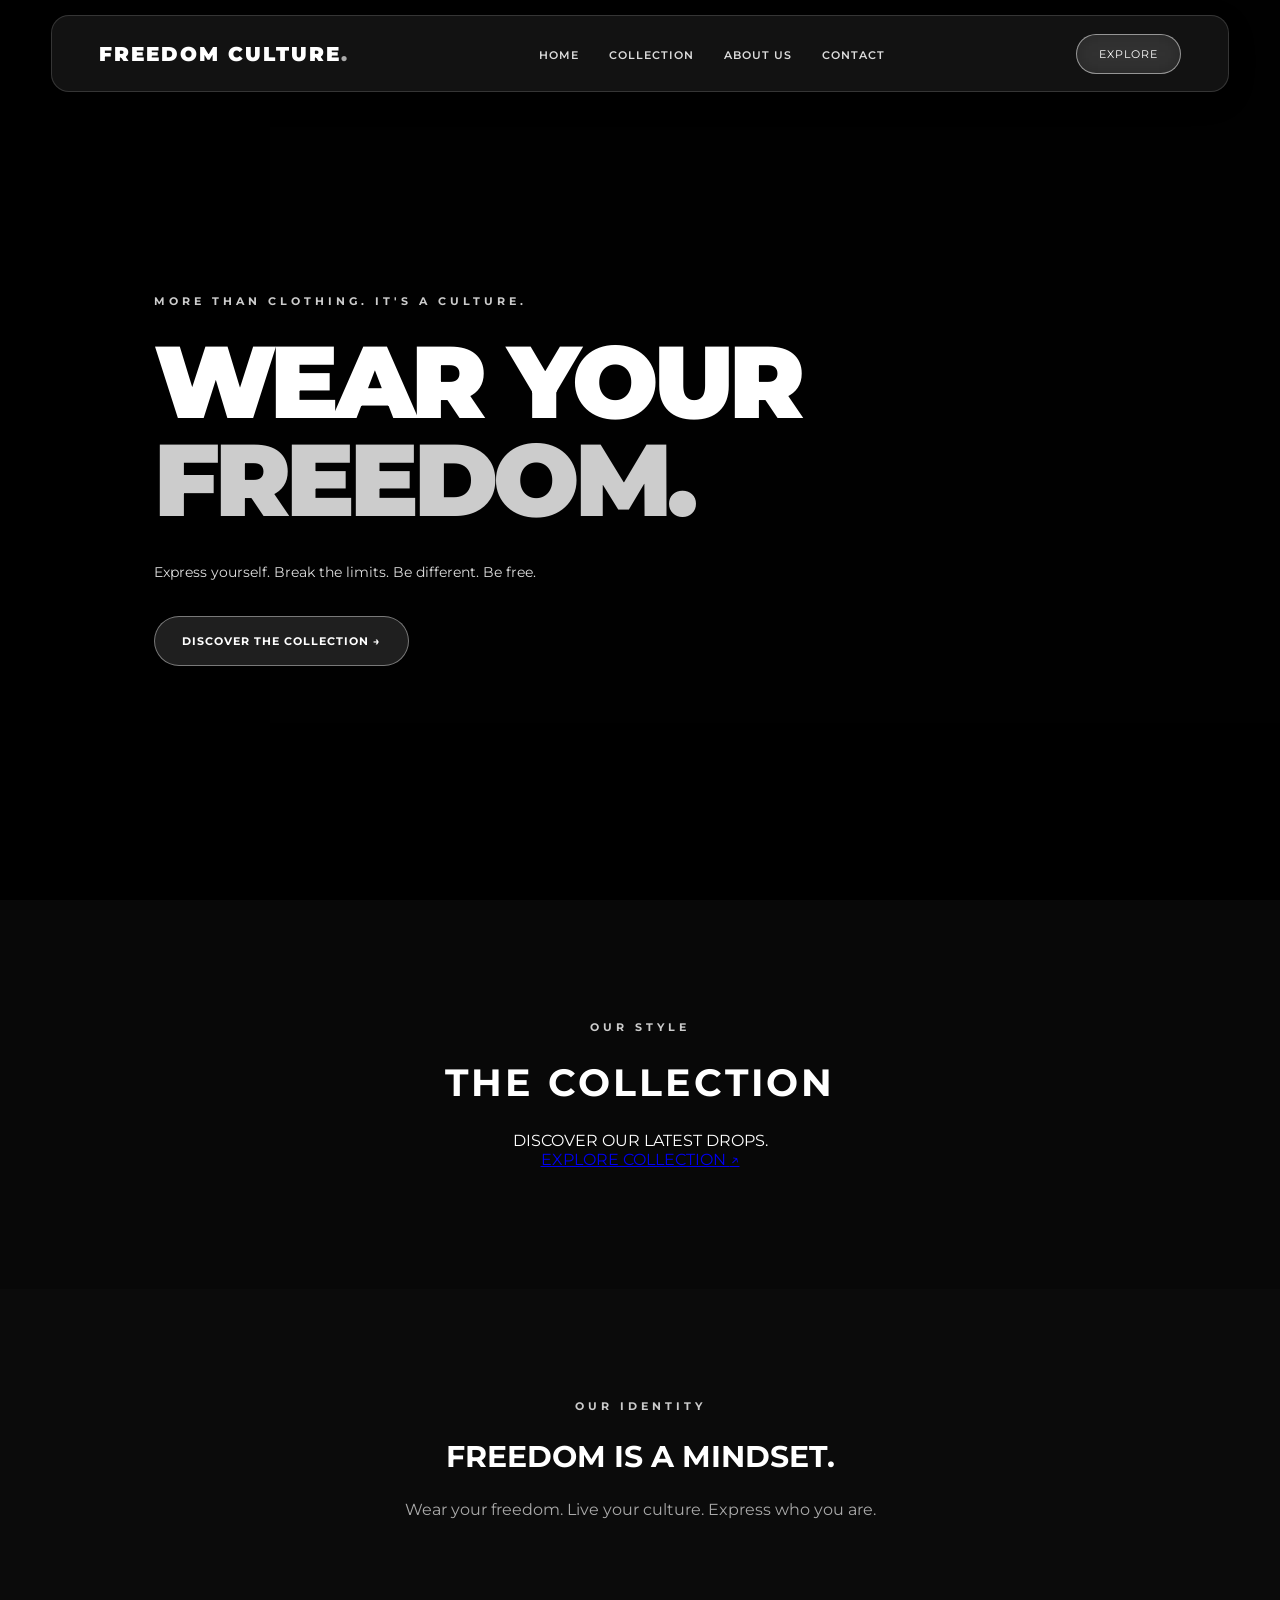
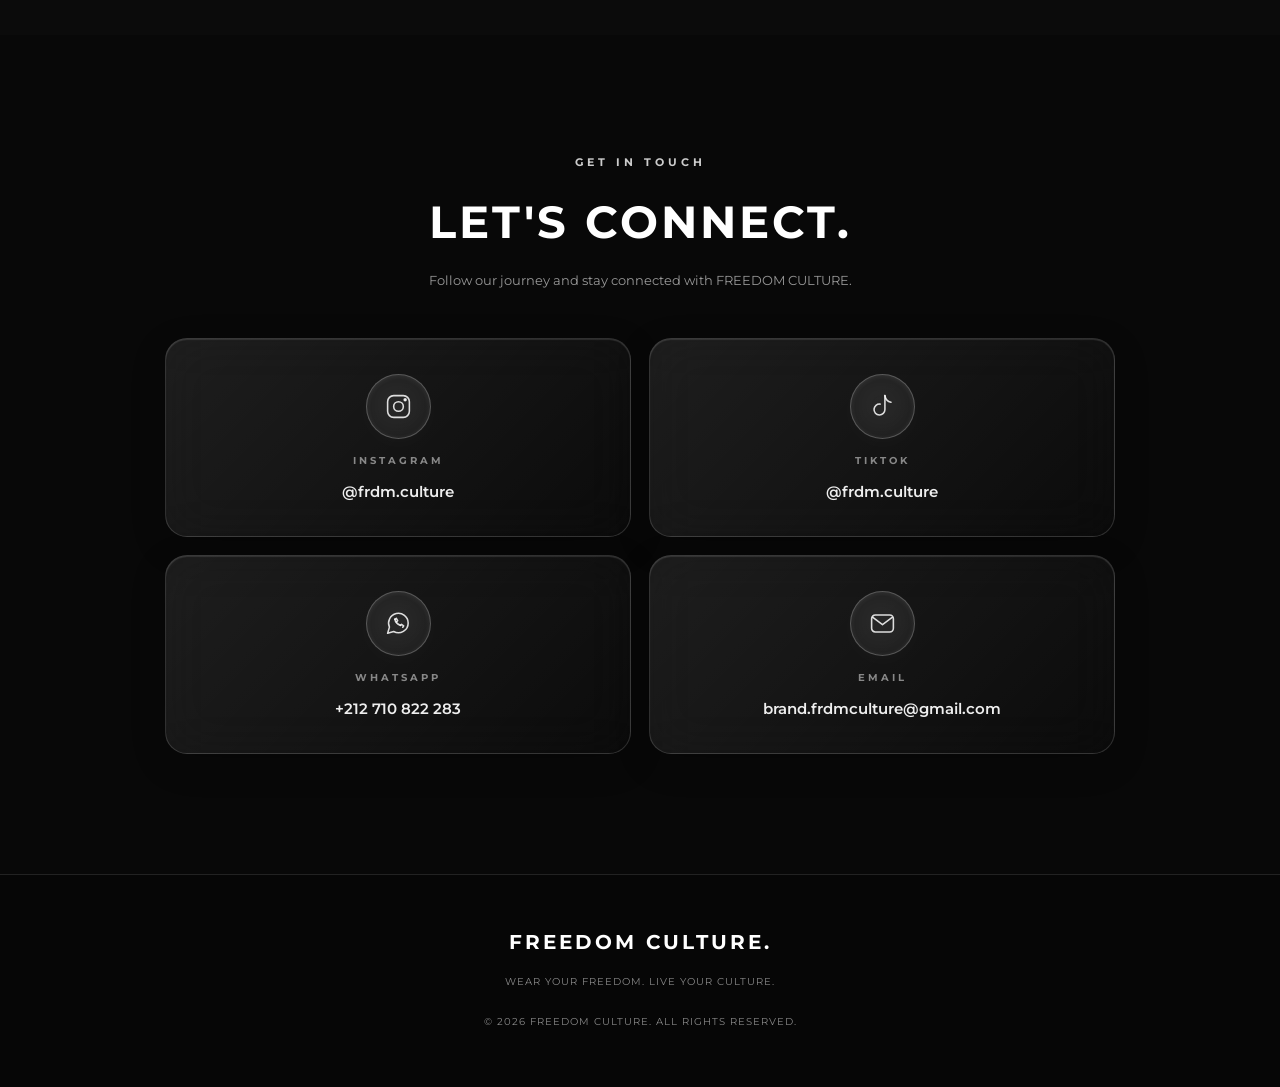
==== commit b7c8d1c5: "Add files via upload" ====
--- a/index.html
+++ b/index.html
@@ -71,15 +71,18 @@
 
         <!-- COLLECTION -->
 
-        <section class="collection" id="collection">
-
-            <p class="subtitle">OUR STYLE</p>
-
-            <h2>THE COLLECTION</h2>
-
-            <p>COMING SOON...</p>
-
-        </section>
+       <section class="collection" id="collection">
+    <p class="subtitle">OUR STYLE</p>
+
+    <h2>THE COLLECTION</h2>
+
+    <p>DISCOVER OUR LATEST DROPS.</p>
+
+    <a href="collection.html" class="glass-collection-btn">
+        EXPLORE COLLECTION
+        <span>↗</span>
+    </a>
+</section>
 
         <!-- ABOUT -->
 
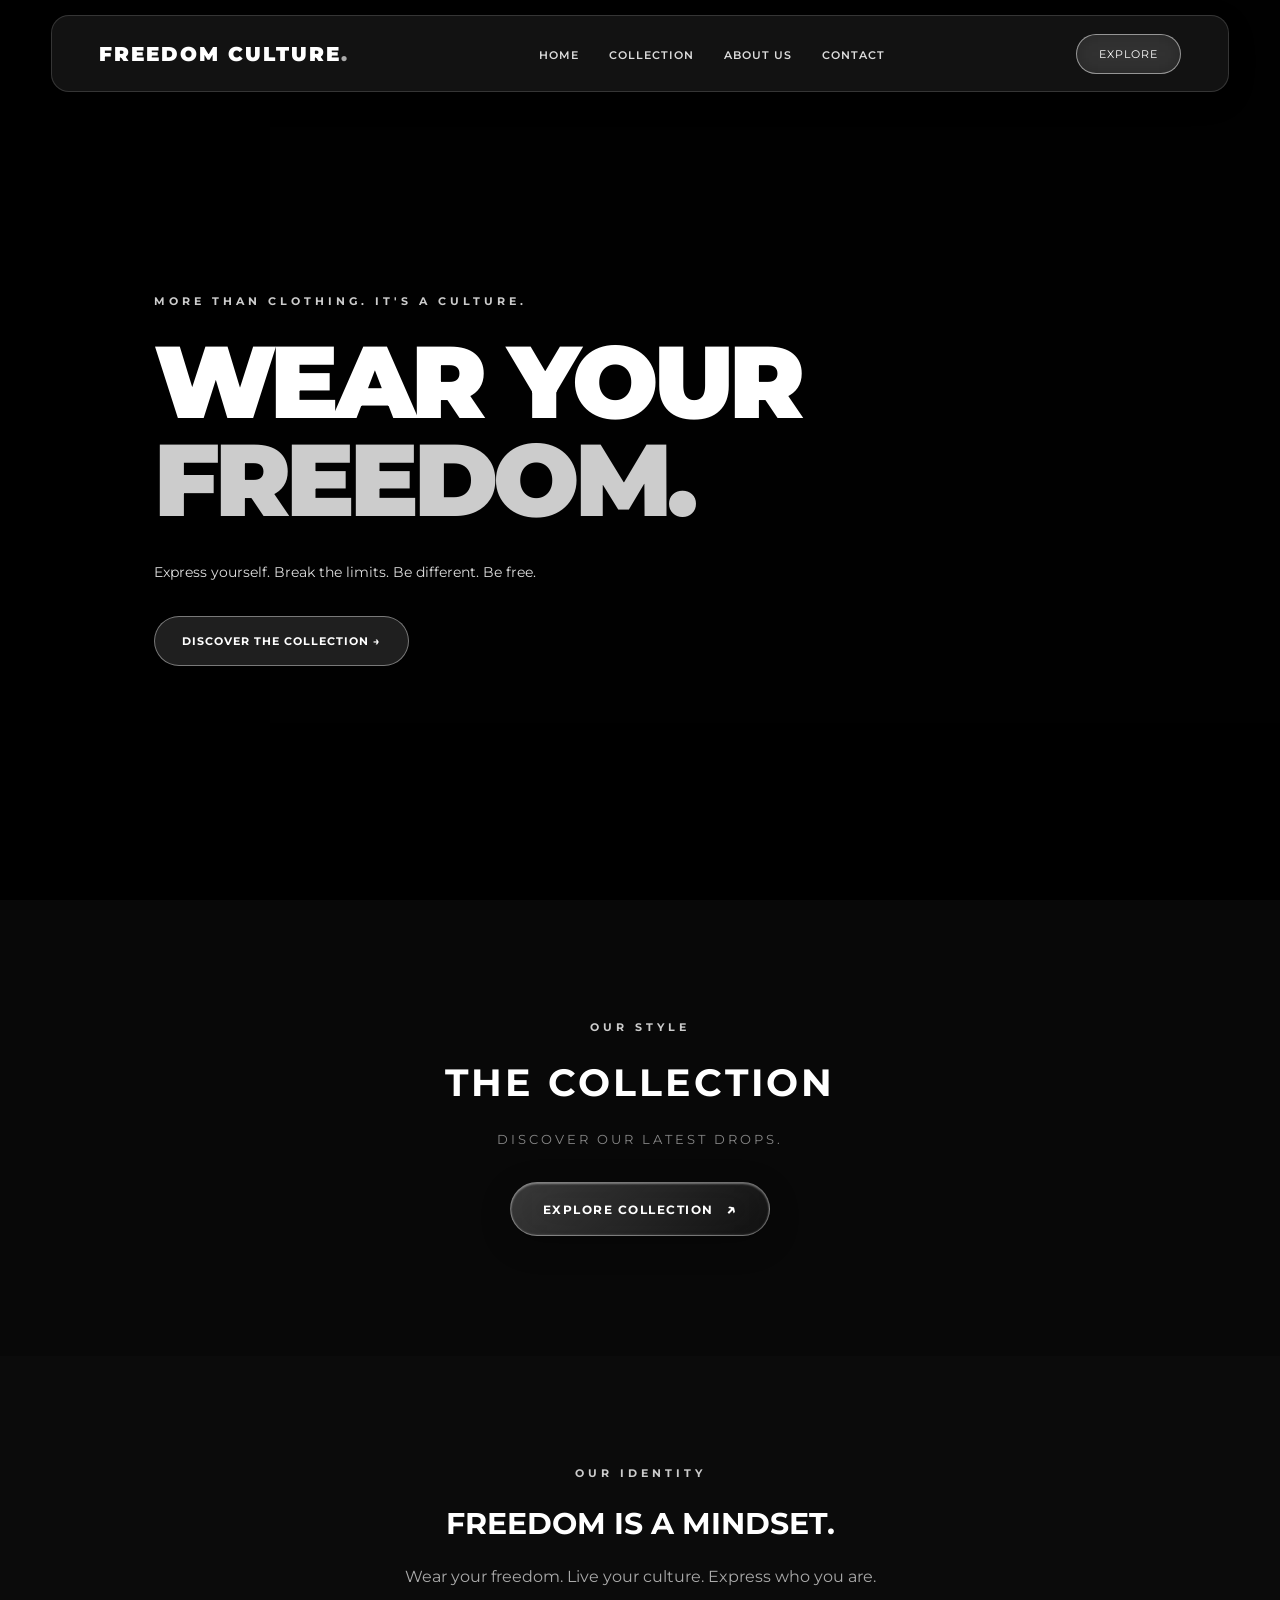
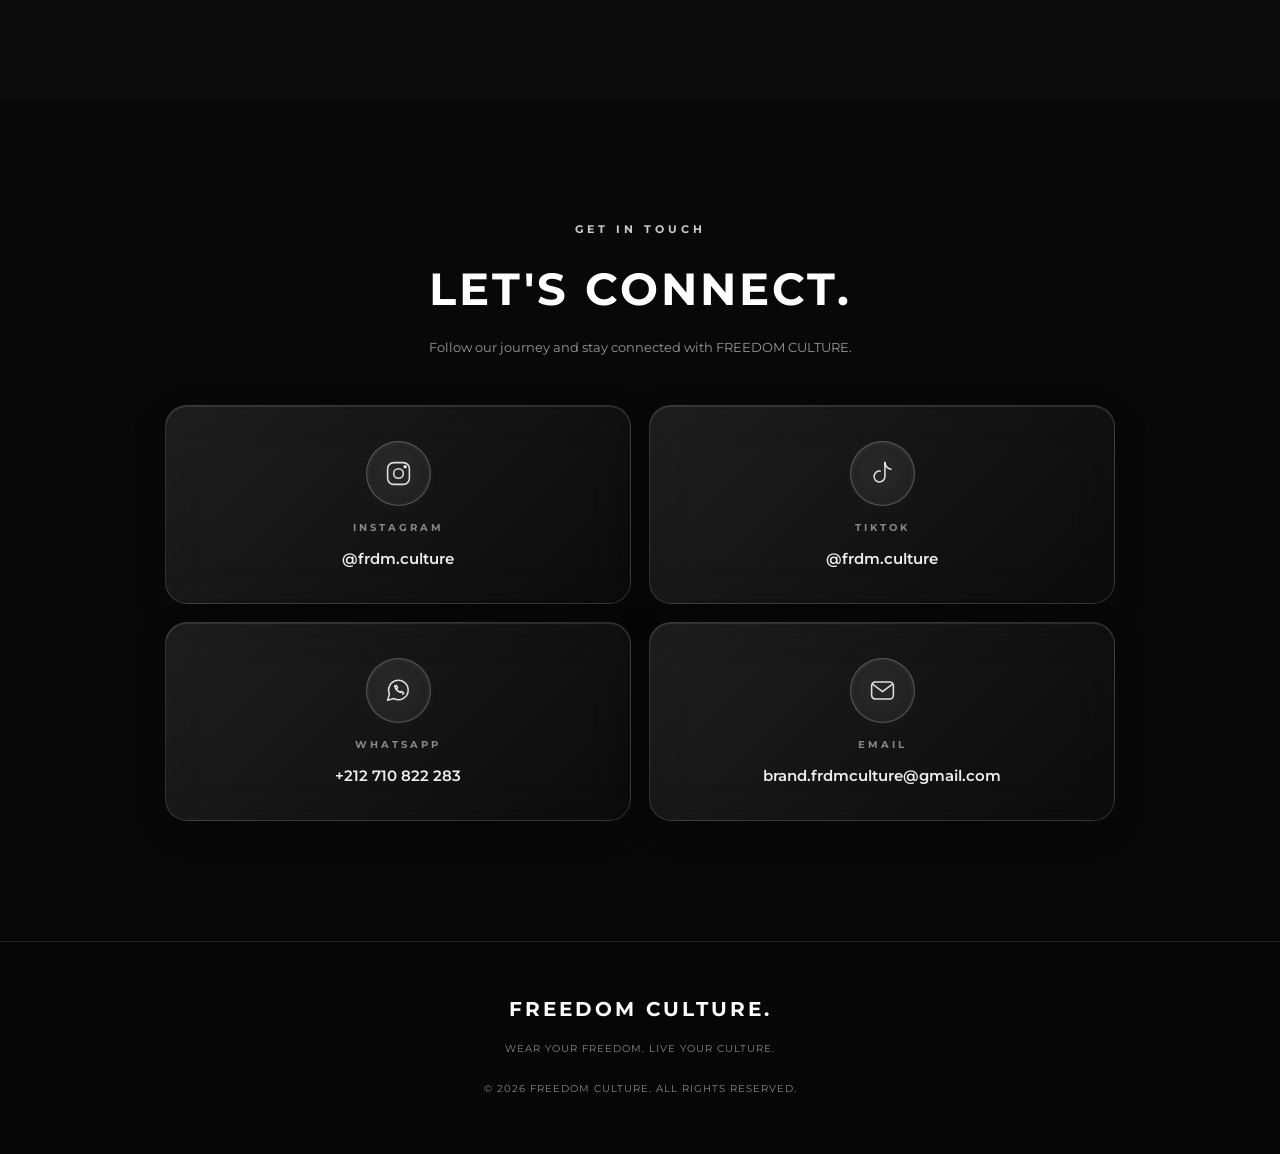
==== commit 8a463c33: "Add files via upload" ====
--- a/index.html
+++ b/index.html
@@ -1,3 +1,4 @@
+
 <!DOCTYPE html>
 <html lang="en">
 <head>
@@ -14,6 +15,91 @@
     <link rel="preconnect" href="https://fonts.googleapis.com">
     <link rel="preconnect" href="https://fonts.gstatic.com" crossorigin>
     <link href="https://fonts.googleapis.com/css2?family=Montserrat:wght@400;500;600;700;800;900&display=swap" rel="stylesheet">
+
+    <style>
+        /* LIQUID GLASS COLLECTION BUTTON */
+
+        .glass-collection-btn {
+            position: relative;
+            display: inline-flex;
+            align-items: center;
+            justify-content: center;
+            gap: 10px;
+            padding: 14px 27px;
+            color: #fff;
+            text-decoration: none;
+            font-family: 'Montserrat', sans-serif;
+            font-size: 12px;
+            font-weight: 800;
+            letter-spacing: 1.2px;
+
+            background: linear-gradient(
+                135deg,
+                rgba(255,255,255,0.20),
+                rgba(255,255,255,0.04)
+            );
+
+            border: 1px solid rgba(255,255,255,0.38);
+            border-radius: 50px;
+
+            backdrop-filter: blur(30px) saturate(180%);
+            -webkit-backdrop-filter: blur(30px) saturate(180%);
+
+            box-shadow:
+                inset 0 1px 1px rgba(255,255,255,0.45),
+                inset 0 -1px 1px rgba(255,255,255,0.08),
+                0 8px 30px rgba(0,0,0,0.35);
+
+            transition: all 0.35s ease;
+            overflow: hidden;
+        }
+
+        .glass-collection-btn::before {
+            content: "";
+            position: absolute;
+            top: 0;
+            left: -120%;
+            width: 70%;
+            height: 100%;
+
+            background: linear-gradient(
+                90deg,
+                transparent,
+                rgba(255,255,255,0.25),
+                transparent
+            );
+
+            transform: skewX(-25deg);
+            transition: 0.6s ease;
+        }
+
+        .glass-collection-btn:hover {
+            background: rgba(255,255,255,0.22);
+            border-color: rgba(255,255,255,0.7);
+            transform: translateY(-3px);
+
+            box-shadow:
+                inset 0 1px 2px rgba(255,255,255,0.5),
+                0 12px 35px rgba(255,255,255,0.10);
+        }
+
+        .glass-collection-btn:hover::before {
+            left: 150%;
+        }
+
+        .glass-collection-btn span {
+            position: relative;
+            z-index: 1;
+        }
+
+        .glass-collection-btn {
+            isolation: isolate;
+        }
+
+        .glass-collection-btn > span {
+            pointer-events: none;
+        }
+    </style>
 </head>
 
 <body>
@@ -71,18 +157,20 @@
 
         <!-- COLLECTION -->
 
-       <section class="collection" id="collection">
-    <p class="subtitle">OUR STYLE</p>
-
-    <h2>THE COLLECTION</h2>
-
-    <p>DISCOVER OUR LATEST DROPS.</p>
-
-    <a href="collection.html" class="glass-collection-btn">
-        EXPLORE COLLECTION
-        <span>↗</span>
-    </a>
-</section>
+        <section class="collection" id="collection">
+
+            <p class="subtitle">OUR STYLE</p>
+
+            <h2>THE COLLECTION</h2>
+
+            <p>DISCOVER OUR LATEST DROPS.</p>
+
+            <a href="collection.html" class="glass-collection-btn">
+                EXPLORE COLLECTION
+                <span>↗️</span>
+            </a>
+
+        </section>
 
         <!-- ABOUT -->
 
@@ -221,7 +309,7 @@
         <p>WEAR YOUR FREEDOM. LIVE YOUR CULTURE.</p>
 
         <p class="copyright">
-            © 2026 FREEDOM CULTURE. ALL RIGHTS RESERVED.
+            ©️ 2026 FREEDOM CULTURE. ALL RIGHTS RESERVED.
         </p>
 
     </footer>
--- a/style.css
+++ b/style.css
@@ -17,7 +17,6 @@
     position: relative;
     isolation: isolate;
     min-height: 100vh;
-
     font-family: 'Montserrat', sans-serif;
     background: #080808;
     color: white;
@@ -37,7 +36,8 @@
             rgba(0,0,0,0.65),
             rgba(0,0,0,0.78)
         ),
-      url('https://images.unsplash.com/photo-1523398002811-999ca8dec234?w=2000');
+        url('https://images.unsplash.com/photo-1523398002811-999ca8dec234?w=2000');
+
     background-size: cover;
     background-position: center center;
     background-repeat: no-repeat;
@@ -180,7 +180,6 @@
 
 .hero-btn {
     display: inline-block;
-
     padding: 17px 27px;
 
     border: 1px solid rgba(255,255,255,0.4);
@@ -222,10 +221,90 @@
     margin-bottom: 25px;
 }
 
-.collection > p:last-child {
+.collection > p:not(.subtitle) {
     color: #888;
     font-size: 13px;
     letter-spacing: 3px;
+}
+
+/* EXPLORE COLLECTION - LIQUID GLASS */
+
+.collection .glass-collection-btn {
+    position: relative;
+    display: inline-flex;
+    align-items: center;
+    justify-content: center;
+    gap: 12px;
+
+    margin-top: 35px;
+    padding: 16px 32px;
+
+    color: #fff !important;
+    text-decoration: none !important;
+
+    font-family: inherit;
+    font-size: 12px;
+    font-weight: 700;
+    letter-spacing: 1.5px;
+
+    background: linear-gradient(
+        135deg,
+        rgba(255,255,255,0.20),
+        rgba(255,255,255,0.04)
+    );
+
+    border: 1px solid rgba(255,255,255,0.38);
+    border-radius: 50px;
+
+    backdrop-filter: blur(25px) saturate(180%);
+    -webkit-backdrop-filter: blur(25px) saturate(180%);
+
+    box-shadow:
+        inset 0 1px 2px rgba(255,255,255,0.4),
+        inset 0 -1px 2px rgba(255,255,255,0.08),
+        0 8px 30px rgba(0,0,0,0.25);
+
+    overflow: hidden;
+    isolation: isolate;
+
+    transition: all 0.35s ease;
+}
+
+.collection .glass-collection-btn::before {
+    content: "";
+    position: absolute;
+    inset: 0;
+    z-index: -1;
+
+    background: linear-gradient(
+        110deg,
+        transparent 20%,
+        rgba(255,255,255,0.18) 45%,
+        transparent 70%
+    );
+
+    transform: translateX(-100%);
+    transition: transform 0.6s ease;
+}
+
+.collection .glass-collection-btn:hover::before {
+    transform: translateX(100%);
+}
+
+.collection .glass-collection-btn:hover {
+    background: rgba(255,255,255,0.18);
+    border-color: rgba(255,255,255,0.65);
+
+    box-shadow:
+        inset 0 1px 3px rgba(255,255,255,0.4),
+        0 10px 35px rgba(255,255,255,0.08);
+
+    transform: translateY(-4px);
+}
+
+.collection .glass-collection-btn span {
+    color: white;
+    font-size: 17px;
 }
 
 /* ABOUT */
@@ -377,7 +456,6 @@
 
 footer {
     padding: 55px 20px;
-
     text-align: center;
 
     background: rgba(5,5,5,0.45);
@@ -455,7 +533,6 @@
     .hero {
         min-height: 100svh;
         min-height: 100vh;
-
         padding: 130px 7% 70px;
     }
 
@@ -470,6 +547,11 @@
 
     .collection h2 {
         font-size: 28px;
+    }
+
+    .collection .glass-collection-btn {
+        padding: 15px 25px;
+        font-size: 11px;
     }
 
     .about {
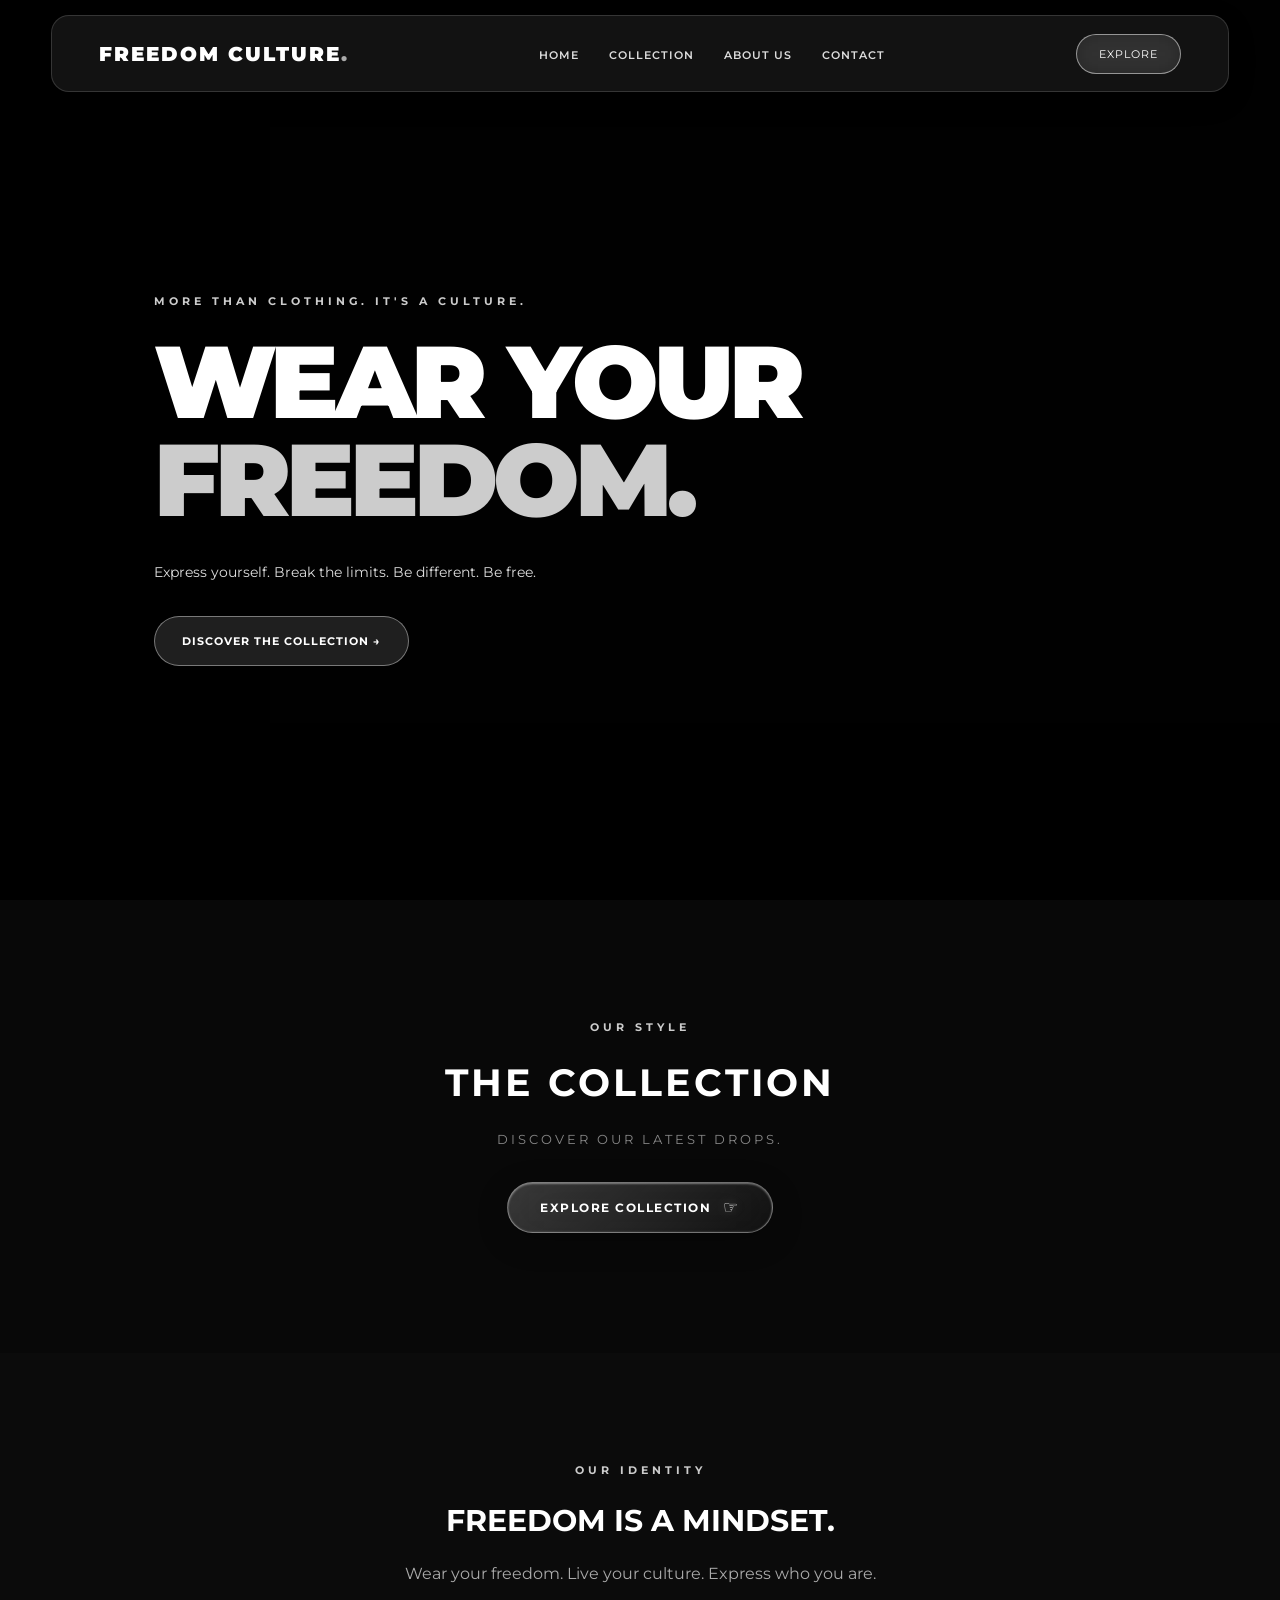
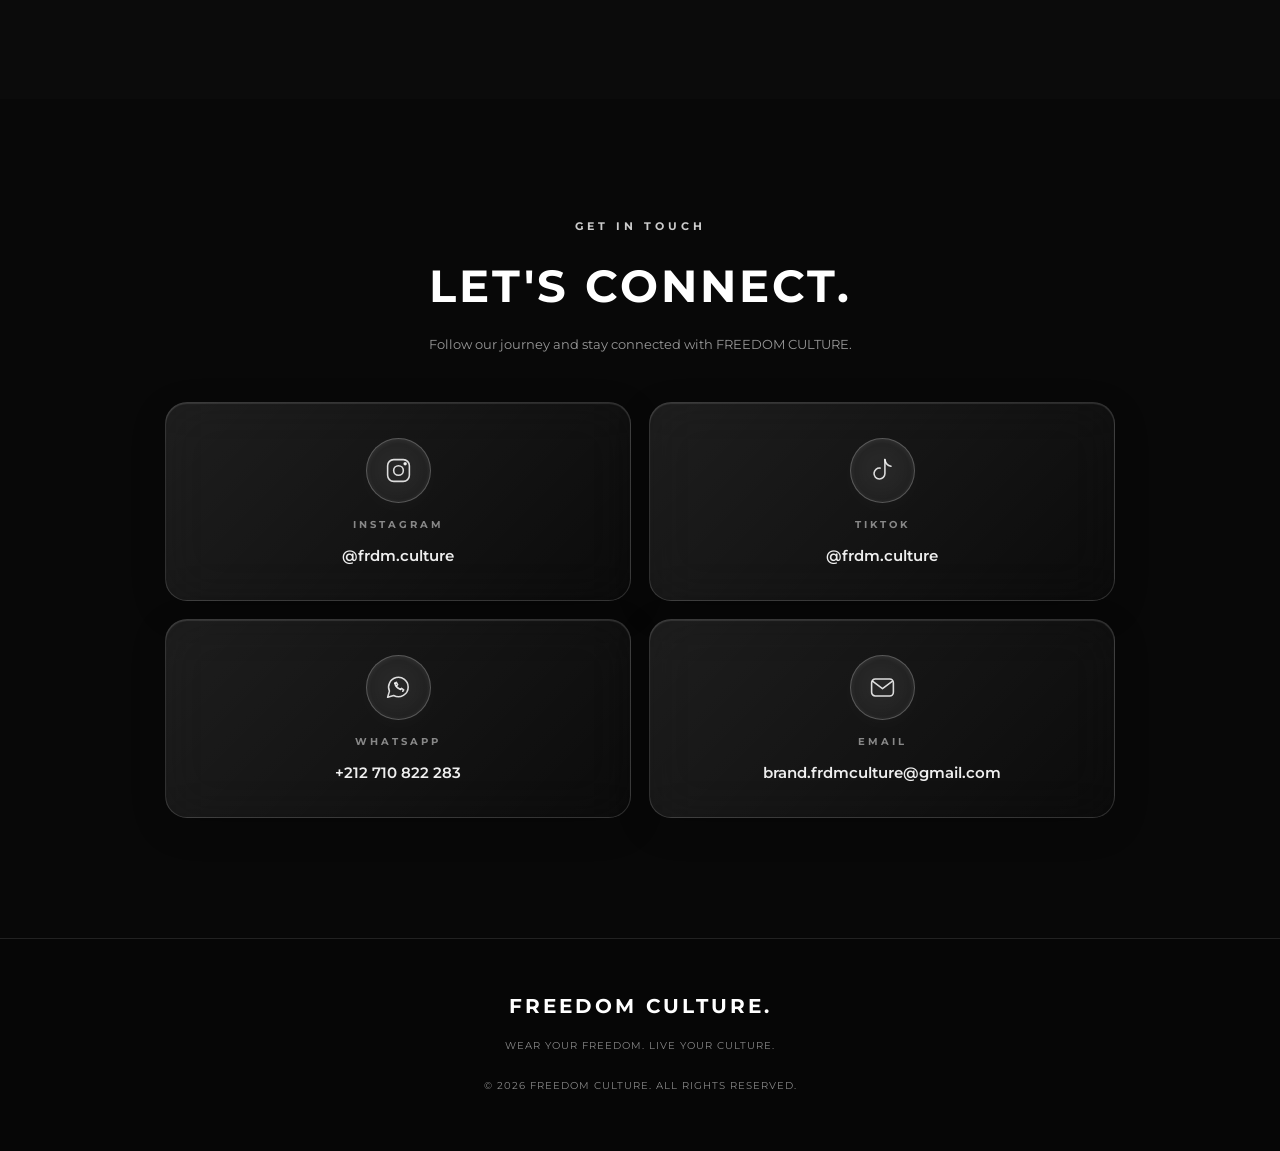
==== commit d702e116: "Add files via upload" ====
--- a/index.html
+++ b/index.html
@@ -1,4 +1,3 @@
-
 <!DOCTYPE html>
 <html lang="en">
 <head>
@@ -52,6 +51,7 @@
 
             transition: all 0.35s ease;
             overflow: hidden;
+            isolation: isolate;
         }
 
         .glass-collection-btn::before {
@@ -71,6 +71,7 @@
 
             transform: skewX(-25deg);
             transition: 0.6s ease;
+            pointer-events: none;
         }
 
         .glass-collection-btn:hover {
@@ -87,17 +88,24 @@
             left: 150%;
         }
 
-        .glass-collection-btn span {
+        /* WHITE LIQUID GLASS POINTER */
+
+        .glass-pointer {
+            display: inline-block;
             position: relative;
             z-index: 1;
-        }
-
-        .glass-collection-btn {
-            isolation: isolate;
-        }
-
-        .glass-collection-btn > span {
+            color: #fff;
+            font-size: 23px;
+            font-weight: 400;
+            line-height: 1;
+            text-shadow: 0 0 12px rgba(255,255,255,0.55);
+            transition: transform 0.35s ease, text-shadow 0.35s ease;
             pointer-events: none;
+        }
+
+        .glass-collection-btn:hover .glass-pointer {
+            transform: translateX(5px);
+            text-shadow: 0 0 18px rgba(255,255,255,0.9);
         }
     </style>
 </head>
@@ -167,7 +175,7 @@
 
             <a href="collection.html" class="glass-collection-btn">
                 EXPLORE COLLECTION
-                <span>↗️</span>
+                <span class="glass-pointer">☞</span>
             </a>
 
         </section>
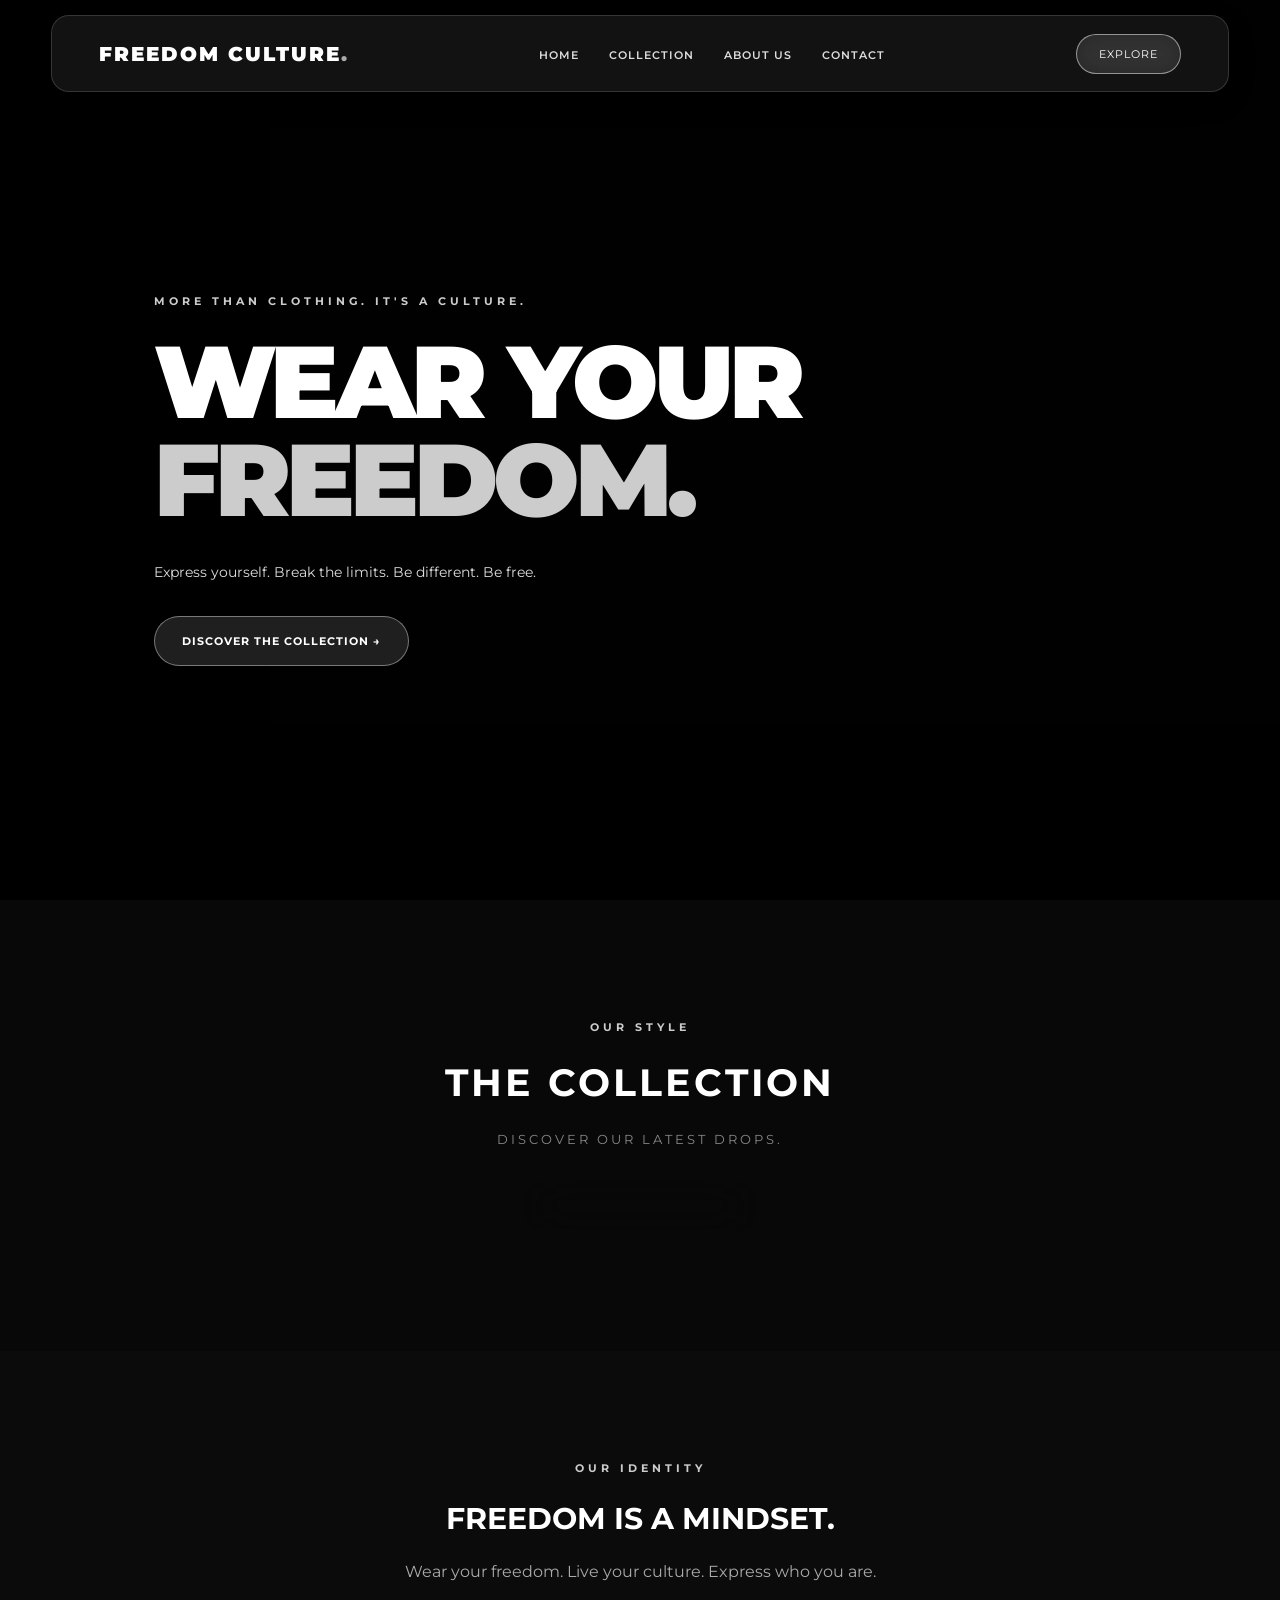
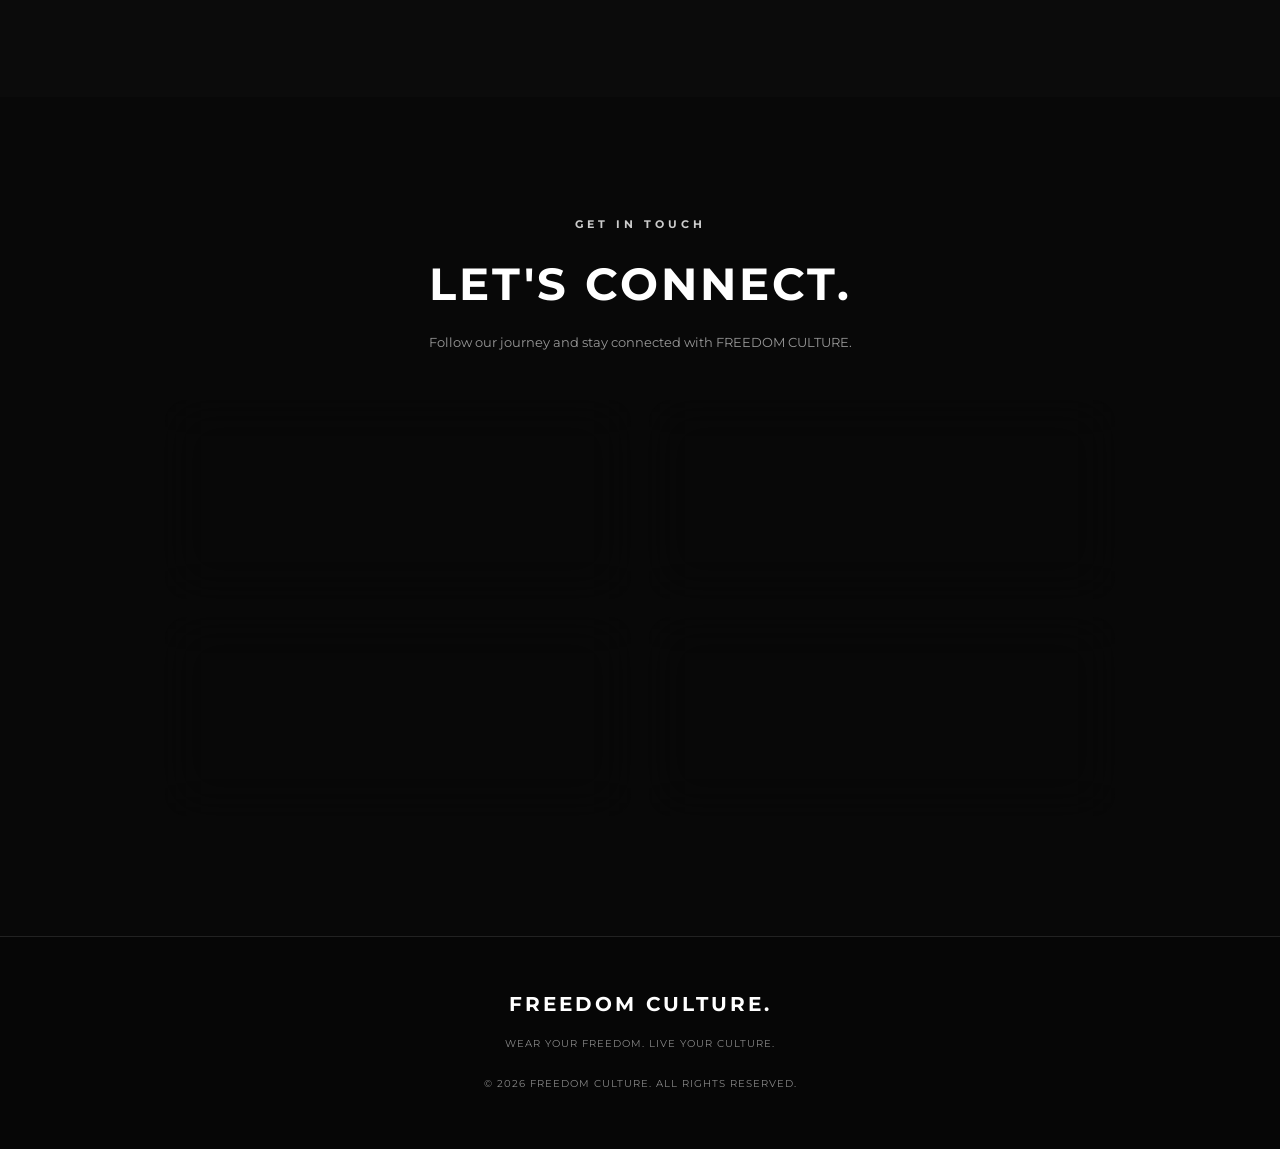
==== commit 84687408: "Add files via upload" ====
--- a/index.html
+++ b/index.html
@@ -175,7 +175,6 @@
 
             <a href="collection.html" class="glass-collection-btn">
                 EXPLORE COLLECTION
-                <span class="glass-pointer">☞</span>
             </a>
 
         </section>
